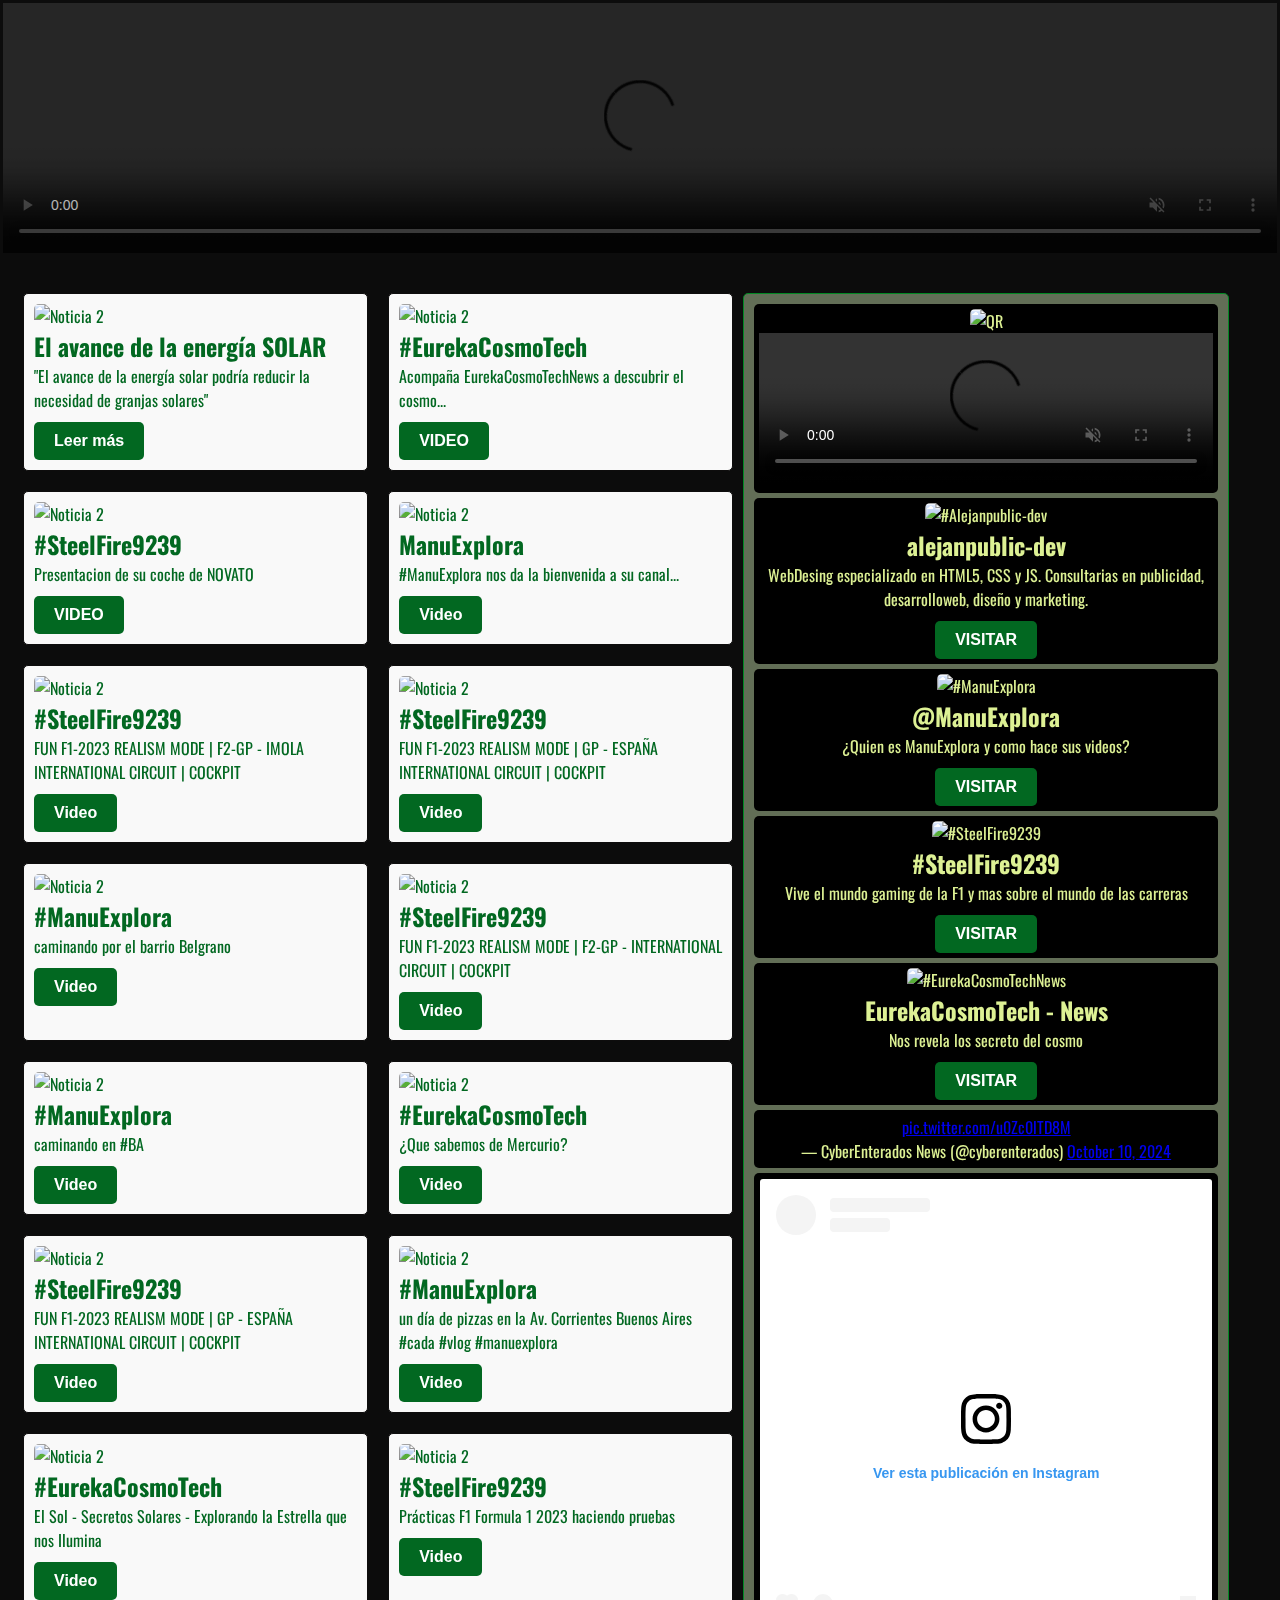
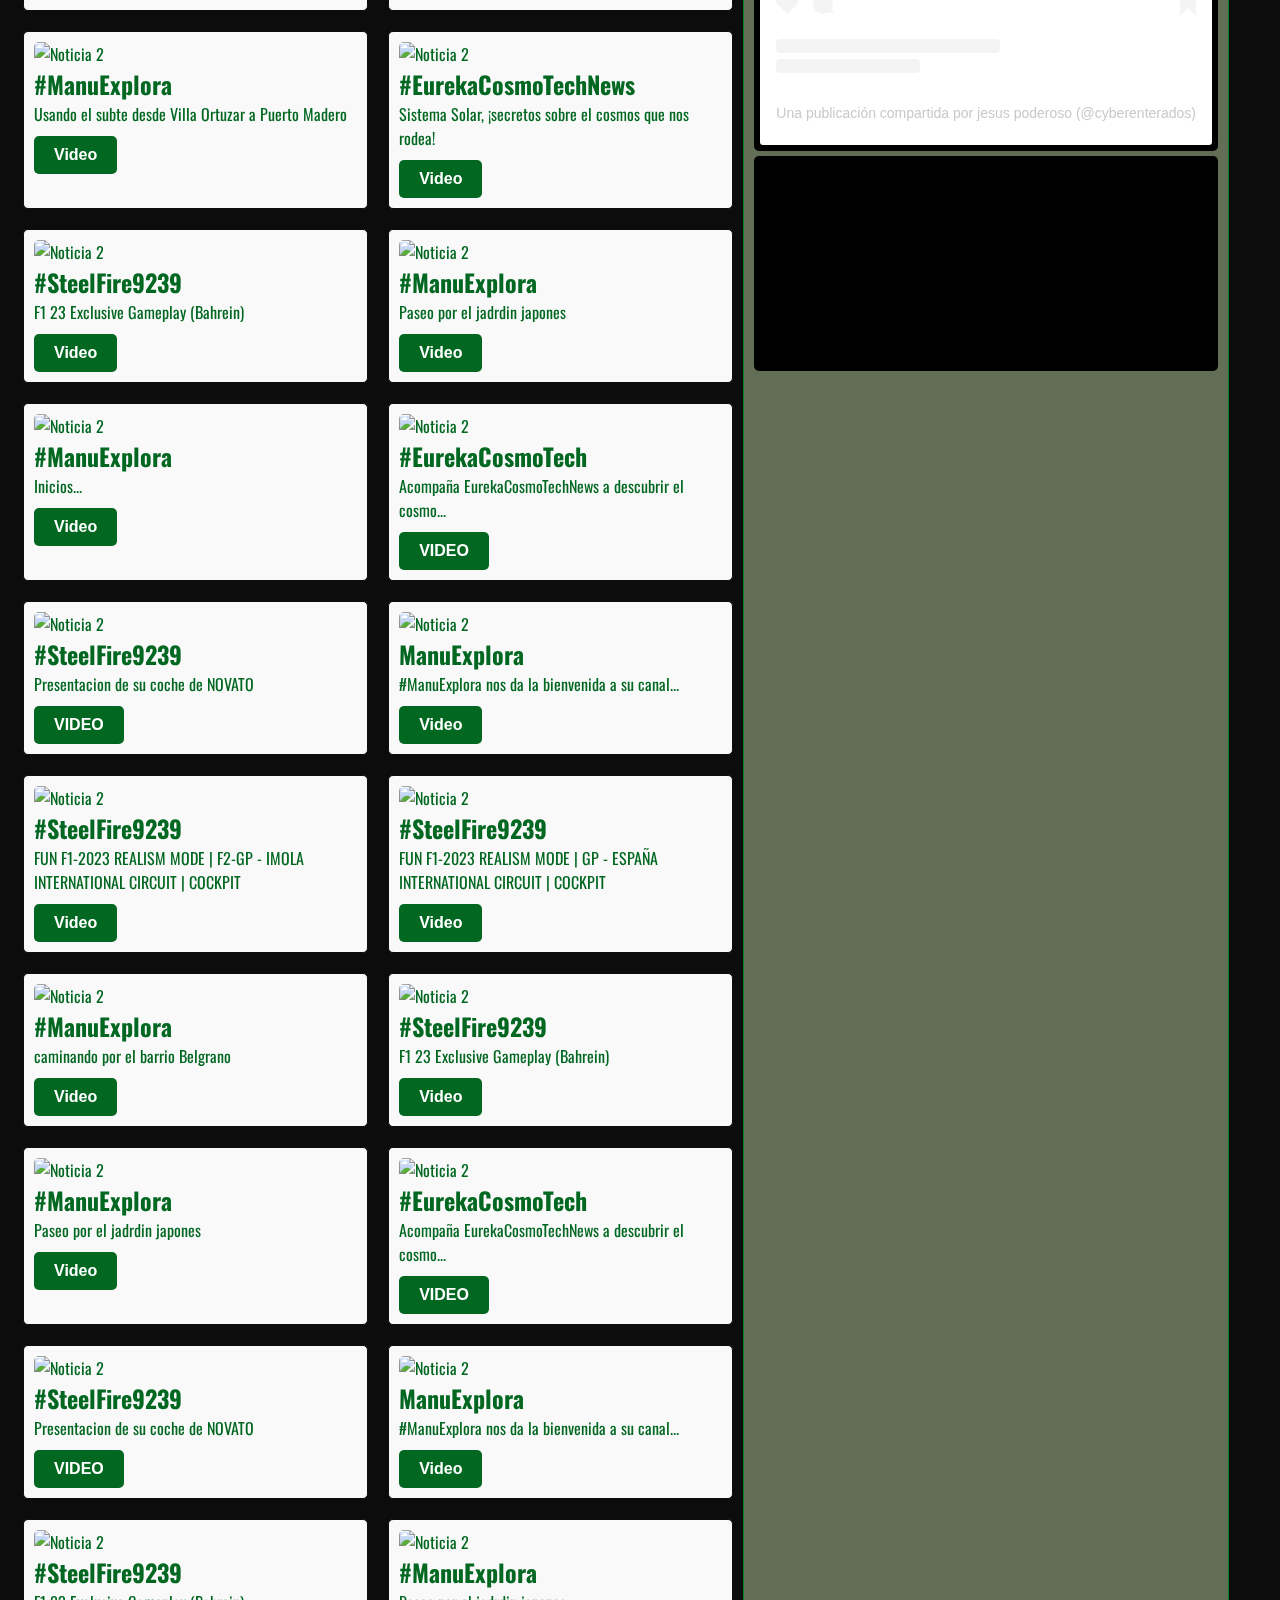
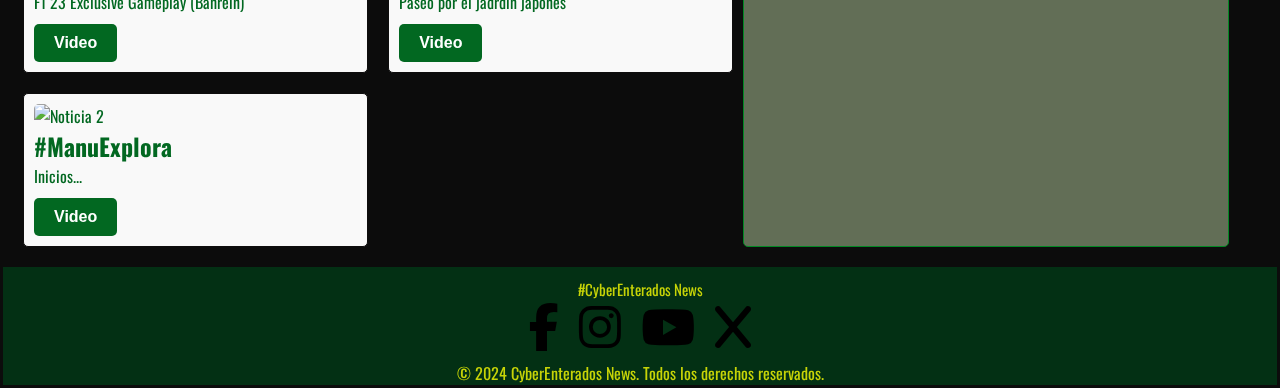
==== index.html @ bc143823 "agregando alejanpublic-dev html" ====
<!DOCTYPE html>
<html lang="es">
    <head>
        <meta charset="UTF-8">
        <meta name="cyberenterados" content="CyberEnterados News ofrece las últimas noticias y actualizaciones sobre tecnología, cultura, y más.">
        <title>CyberEnterados News</title>
        <!-- FONT AWESOME-->
        <link rel="stylesheet" href="https://cdnjs.cloudflare.com/ajax/libs/font-awesome/6.2.0/css/all.min.css">
        <!-- Style css-->
        <link rel="stylesheet" href="style.css">
        <!--ICON-->
        <link rel="icon" href="img/brand-1.ico"> 
        <!--font oswal-->
        <link rel="preconnect" href="https://fonts.googleapis.com">
        <link rel="preconnect" href="https://fonts.gstatic.com" crossorigin>
        <link href="https://fonts.googleapis.com/css2?family=Oswald:wght@200;300;400&display=swap" rel="stylesheet">
        <!-- Open Graph data -->
        <meta property="og:title" content="CyberEnterados" />
        <meta property="og:type" content="NEWS" />
        <meta property="og:url" content="https://cyberenterados.github.io/CyberEnterados-News/" />
        <meta property="og:image" content="https://pbs.twimg.com/media/GZGN-icXEAA6hdf?format=jpg&name=large" />
        <meta property="og:CyberEnterados" content="CyberEnterados-News" />
        <!--  -->        
    </head>
    <body>
        <h1></h1>
        <nav class="nav-time">
            <!--<div id="datetime" class="nav-datetime"></div>-->
        </nav>
        <header class="showcase">
            <video autoplay muted loop class="showcase-video" controls>
                <source src="https://github.com/cyberenterados/CyberEnterados-News/raw/master/vid/video-media.mp4" type="video/mp4">
                
                Your browser does not support the video tag.
            </video>
            <h1></h1>
            <nav>
                <!--container-->
                <div class="container">
                    <nav class="nav-main">
                        <!--<img src="img/proyects.png" alt="TechNews LOGO" class="nav-brand">-->
                        <ul class="nav-menu show">
                            <li>
                                <a href="#"></a>
                            </li>
                            <li>
                                <a href="#"></a>
                            </li>
                        </ul>
                    </nav>
                </div>                    
            </nav>
        </header>
        <main>            
            <section class="news">
            <!-- 
                <article>
                <img class="img-art" src="https://pbs.twimg.com/media/GUuVc0DWkAAoZJ_?format=png&name=360x360" alt="Noticia 2">
                <h2 class="art-h2">Título de la Noticia 2</h2>
                <p class="art-p">Resumen de la noticia 2...</p>
                <button class="art-btn"><a href="https://www.youtube.com">Leer más</a></button>
            </article>
            -->

            <article>
                <img class="img-art" src="https://pbs.twimg.com/media/GUzX_2SWcAAJHfw?format=png&name=360x360" alt="Noticia 2">
                <h2 class="art-h2">El avance de la energía SOLAR</h2>
                <p class="art-p">"El avance de la energía solar podría reducir la necesidad de granjas solares"</p>
                <button class="art-btn"><a href="news/oxofsol.html">Leer más</a></button>
            </article>

            <!--fila8-->
            <article>
                <img class="img-art" src="https://pbs.twimg.com/media/GZegYs4WgAAxT1I?format=jpg&name=medium" alt="Noticia 2">
                <h2 class="art-h2">#EurekaCosmoTech</h2>
                <p class="art-p">Acompaña EurekaCosmoTechNews a descubrir el cosmo...</p>
                <button class="art-btn"><a href="https://www.youtube.com/watch?v=M9PT1It2gZ0">VIDEO</a></button>
            </article>
            <article>
                <img class="img-art" src="https://pbs.twimg.com/media/GZefTNVXsAE_69_?format=jpg&name=large" alt="Noticia 2">
                <h2 class="art-h2">#SteelFire9239</h2>
                <p class="art-p">Presentacion de su coche de NOVATO</p>
                <button class="art-btn"><a href="https://www.youtube.com/watch?v=5SjWpXMij2M">VIDEO</a></button>
            </article>
            <article>
                <img class="img-art" src="https://pbs.twimg.com/media/GZedj5yXAAAovPP?format=jpg&name=large" alt="Noticia 2">
                <h2 class="art-h2">ManuExplora</h2>
                <p class="art-p">#ManuExplora nos da la bienvenida a su canal...</p>
                <button class="art-btn"><a href="https://www.youtube.com/watch?v=J1GdTmPBKu8&t=33s">Video</a></button>
            </article>

            <!--fila7-->
            <article>
                <img class="img-art" src="https://pbs.twimg.com/media/GZf1mDLXEAQeKV3?format=jpg&name=large" alt="Noticia 2">
                <h2 class="art-h2">#SteelFire9239</h2>
                <p class="art-p">FUN F1-2023 REALISM MODE | F2-GP - IMOLA INTERNATIONAL CIRCUIT | COCKPIT</p>
                <button class="art-btn"><a href="https://www.youtube.com/watch?v=MY-LOy8LOLs&t=2s">Video</a></button>
            </article>
            <article>
                <img class="img-art" src="https://pbs.twimg.com/media/GZf3I8EXAAghu7G?format=jpg&name=large" alt="Noticia 2">
                <h2 class="art-h2">#SteelFire9239</h2>
                <p class="art-p">FUN F1-2023 REALISM MODE | GP - ESPAÑA INTERNATIONAL CIRCUIT | COCKPIT</p>
                <button class="art-btn"><a href="https://www.youtube.com/watch?v=ywAO794LlZ0&t=212s">Video</a></button>
            </article>
            <article>
                <img class="img-art" src="https://pbs.twimg.com/media/GZfSwSOXYAMzyi4?format=jpg&name=4096x4096" alt="Noticia 2">
                <h2 class="art-h2">#ManuExplora</h2>
                <p class="art-p">caminando por el barrio Belgrano</p>
                <button class="art-btn"><a href="https://www.youtube.com/shorts/IgggShwkf-c">Video</a></button>
            </article>

            <!--fila6-->
            <article>
                <img class="img-art" src="https://pbs.twimg.com/media/GZf1mDLXEAQeKV3?format=jpg&name=large" alt="Noticia 2">
                <h2 class="art-h2">#SteelFire9239</h2>
                <p class="art-p">FUN F1-2023 REALISM MODE | F2-GP - INTERNATIONAL CIRCUIT | COCKPIT</p>
                <button class="art-btn"><a href="https://www.youtube.com/watch?v=Sd10KRdxz2w&t=2s">Video</a></button>
            </article>
            <article>
                <img class="img-art" src="https://pbs.twimg.com/media/GZfhXGJWEBAtH6S?format=png&name=360x360" alt="Noticia 2">
                <h2 class="art-h2">#ManuExplora</h2>
                <p class="art-p">caminando en #BA</p>
                <button class="art-btn"><a href="https://www.youtube.com/shorts/9_oXAVN0PEs">Video</a></button>
            </article>
            <article>
                <img class="img-art" src="https://pbs.twimg.com/media/GZfgY7zW4Bkysw0?format=jpg&name=large" alt="Noticia 2">
                <h2 class="art-h2">#EurekaCosmoTech</h2>
                <p class="art-p">¿Que sabemos de Mercurio?</p>
                <button class="art-btn"><a href="https://www.youtube.com/watch?v=W7pXKaikuHM">Video</a></button>
            </article>

            <!--fila5-->
            <article>
                <img class="img-art" src="https://pbs.twimg.com/media/GZfdrifW4AYQNCz?format=jpg&name=large" alt="Noticia 2">
                <h2 class="art-h2">#SteelFire9239</h2>
                <p class="art-p">FUN F1-2023 REALISM MODE | GP - ESPAÑA INTERNATIONAL CIRCUIT | COCKPIT</p>
                <button class="art-btn"><a href="https://www.youtube.com/watch?v=ywAO794LlZ0&t=212s">Video</a></button>
            </article>
            <article>
                <img class="img-art" src="https://pbs.twimg.com/media/GZfclLtXsAYs8ZU?format=jpg&name=large" alt="Noticia 2">
                <h2 class="art-h2">#ManuExplora</h2>
                <p class="art-p">un día de pizzas en la Av. Corrientes Buenos Aires #cada #vlog #manuexplora</p>
                <button class="art-btn"><a href="https://www.youtube.com/watch?v=hGspOezar9I">Video</a></button>
            </article>            
            <article>
                <img class="img-art" src="https://pbs.twimg.com/media/GZfXN9rXsAkfM_k?format=jpg&name=large" alt="Noticia 2">
                <h2 class="art-h2">#EurekaCosmoTech</h2>
                <p class="art-p">El Sol - Secretos Solares - Explorando la Estrella que nos Ilumina</p>
                <button class="art-btn"><a href="https://www.youtube.com/watch?v=yvZanxnkY50" target="_blank">Video</a></button>
            </article>

            <!--fila4-->
            <article>
                <img class="img-art" src="https://pbs.twimg.com/media/GZfVIQLX0AQjF_Q?format=jpg&name=large" alt="Noticia 2">
                <h2 class="art-h2">#SteelFire9239</h2>
                <p class="art-p">Prácticas F1 Formula 1 2023 haciendo pruebas</p>
                <button class="art-btn"><a href="https://www.youtube.com/watch?v=2V3LbcCgoE8&t=2s">Video</a></button>
            </article>
            <article>
                <img class="img-art" src="https://pbs.twimg.com/media/GZfSwSOXYAMzyi4?format=jpg&name=4096x4096" alt="Noticia 2">
                <h2 class="art-h2">#ManuExplora</h2>
                <p class="art-p">Usando el subte desde Villa Ortuzar a Puerto Madero</p>
                <button class="art-btn"><a href="https://www.youtube.com/watch?v=h9es456JwVQ">Video</a></button>
            </article>
            <article>
                <img class="img-art" src="https://pbs.twimg.com/media/GZeoTzCXIAAkL4R?format=jpg&name=large" alt="Noticia 2">
                <h2 class="art-h2">#EurekaCosmoTechNews</h2>
                <p class="art-p">Sistema Solar, ¡secretos sobre el cosmos que nos rodea!</p>
                <button class="art-btn"><a href="https://www.youtube.com/watch?v=RUdW7IjUik4">Video</a></button>
            </article>

            <!--fila3-->
            <article>
                <img class="img-art" src="https://pbs.twimg.com/media/GZenekTXgAAP1ZU?format=jpg&name=large" alt="Noticia 2">
                <h2 class="art-h2">#SteelFire9239</h2>
                <p class="art-p">F1 23 Exclusive Gameplay (Bahrein)</p>
                <button class="art-btn"><a href="https://www.youtube.com/watch?v=EMb_68QVpIQ&t=2s">Video</a></button>
            </article>
            <article>
                <img class="img-art" src="https://pbs.twimg.com/media/GZejDeFWgAA2iUH?format=jpg&name=large" alt="Noticia 2">
                <h2 class="art-h2">#ManuExplora</h2>
                <p class="art-p">Paseo por el jadrdin japones</p>
                <button class="art-btn"><a href="https://www.youtube.com/watch?v=3BR40-uzlSY">Video</a></button>
            </article>
            <article>
                <img class="img-art" src="https://pbs.twimg.com/media/GZejY8fXEAAiAnQ?format=jpg&name=4096x4096" alt="Noticia 2">
                <h2 class="art-h2">#ManuExplora</h2>
                <p class="art-p">Inicios...</p>
                <button class="art-btn"><a href="https://www.youtube.com/watch?v=yAX94TXjLV8&t=6s">Video</a></button>
            </article>

            <!--fila1-->
            <article>
                <img class="img-art" src="https://pbs.twimg.com/media/GZegYs4WgAAxT1I?format=jpg&name=medium" alt="Noticia 2">
                <h2 class="art-h2">#EurekaCosmoTech</h2>
                <p class="art-p">Acompaña EurekaCosmoTechNews a descubrir el cosmo...</p>
                <button class="art-btn"><a href="https://www.youtube.com/watch?v=M9PT1It2gZ0">VIDEO</a></button>
            </article>
            <article>
                <img class="img-art" src="https://pbs.twimg.com/media/GZefTNVXsAE_69_?format=jpg&name=large" alt="Noticia 2">
                <h2 class="art-h2">#SteelFire9239</h2>
                <p class="art-p">Presentacion de su coche de NOVATO</p>
                <button class="art-btn"><a href="https://www.youtube.com/watch?v=5SjWpXMij2M">VIDEO</a></button>
            </article>
            <article>
                <img class="img-art" src="https://pbs.twimg.com/media/GZedj5yXAAAovPP?format=jpg&name=large" alt="Noticia 2">
                <h2 class="art-h2">ManuExplora</h2>
                <p class="art-p">#ManuExplora nos da la bienvenida a su canal...</p>
                <button class="art-btn"><a href="https://www.youtube.com/watch?v=J1GdTmPBKu8&t=33s">Video</a></button>
            </article>
            
            <!--fila0-->
            <article>
                <img class="img-art" src="https://pbs.twimg.com/media/GZf1mDLXEAQeKV3?format=jpg&name=large" alt="Noticia 2">
                <h2 class="art-h2">#SteelFire9239</h2>
                <p class="art-p">FUN F1-2023 REALISM MODE | F2-GP - IMOLA INTERNATIONAL CIRCUIT | COCKPIT</p>
                <button class="art-btn"><a href="https://www.youtube.com/watch?v=MY-LOy8LOLs&t=2s">Video</a></button>
            </article>
            <article>
                <img class="img-art" src="https://pbs.twimg.com/media/GZf3I8EXAAghu7G?format=jpg&name=large" alt="Noticia 2">
                <h2 class="art-h2">#SteelFire9239</h2>
                <p class="art-p">FUN F1-2023 REALISM MODE | GP - ESPAÑA INTERNATIONAL CIRCUIT | COCKPIT</p>
                <button class="art-btn"><a href="https://www.youtube.com/watch?v=ywAO794LlZ0&t=212s">Video</a></button>
            </article>
            <article>
                <img class="img-art" src="https://pbs.twimg.com/media/GZfSwSOXYAMzyi4?format=jpg&name=4096x4096" alt="Noticia 2">
                <h2 class="art-h2">#ManuExplora</h2>
                <p class="art-p">caminando por el barrio Belgrano</p>
                <button class="art-btn"><a href="https://www.youtube.com/shorts/IgggShwkf-c">Video</a></button>
            </article>
            <article>
                <img class="img-art" src="https://pbs.twimg.com/media/GZenekTXgAAP1ZU?format=jpg&name=large" alt="Noticia 2">
                <h2 class="art-h2">#SteelFire9239</h2>
                <p class="art-p">F1 23 Exclusive Gameplay (Bahrein)</p>
                <button class="art-btn"><a href="https://www.youtube.com/watch?v=EMb_68QVpIQ&t=2s">Video</a></button>
            </article>
            <article>
                <img class="img-art" src="https://pbs.twimg.com/media/GZejDeFWgAA2iUH?format=jpg&name=large" alt="Noticia 2">
                <h2 class="art-h2">#ManuExplora</h2>
                <p class="art-p">Paseo por el jadrdin japones</p>
                <button class="art-btn"><a href="https://www.youtube.com/watch?v=3BR40-uzlSY">Video</a></button>
            </article>

            <!--fila -1-->
            <article>
                <img class="img-art" src="https://pbs.twimg.com/media/GZegYs4WgAAxT1I?format=jpg&name=medium" alt="Noticia 2">
                <h2 class="art-h2">#EurekaCosmoTech</h2>
                <p class="art-p">Acompaña EurekaCosmoTechNews a descubrir el cosmo...</p>
                <button class="art-btn"><a href="https://www.youtube.com/watch?v=M9PT1It2gZ0">VIDEO</a></button>
            </article>
            <article>
                <img class="img-art" src="https://pbs.twimg.com/media/GZefTNVXsAE_69_?format=jpg&name=large" alt="Noticia 2">
                <h2 class="art-h2">#SteelFire9239</h2>
                <p class="art-p">Presentacion de su coche de NOVATO</p>
                <button class="art-btn"><a href="https://www.youtube.com/watch?v=5SjWpXMij2M">VIDEO</a></button>
            </article>
            <article>
                <img class="img-art" src="https://pbs.twimg.com/media/GZedj5yXAAAovPP?format=jpg&name=large" alt="Noticia 2">
                <h2 class="art-h2">ManuExplora</h2>
                <p class="art-p">#ManuExplora nos da la bienvenida a su canal...</p>
                <button class="art-btn"><a href="https://www.youtube.com/watch?v=J1GdTmPBKu8&t=33s">Video</a></button>
            </article>

            <!--fila -2-->
            <article>
                <img class="img-art" src="https://pbs.twimg.com/media/GZenekTXgAAP1ZU?format=jpg&name=large" alt="Noticia 2">
                <h2 class="art-h2">#SteelFire9239</h2>
                <p class="art-p">F1 23 Exclusive Gameplay (Bahrein)</p>
                <button class="art-btn"><a href="https://www.youtube.com/watch?v=EMb_68QVpIQ&t=2s">Video</a></button>
            </article>
            <article>
                <img class="img-art" src="https://pbs.twimg.com/media/GZejDeFWgAA2iUH?format=jpg&name=large" alt="Noticia 2">
                <h2 class="art-h2">#ManuExplora</h2>
                <p class="art-p">Paseo por el jadrdin japones</p>
                <button class="art-btn"><a href="https://www.youtube.com/watch?v=3BR40-uzlSY">Video</a></button>
            </article>
            <article>
                <img class="img-art" src="https://pbs.twimg.com/media/GZejY8fXEAAiAnQ?format=jpg&name=4096x4096" alt="Noticia 2">
                <h2 class="art-h2">#ManuExplora</h2>
                <p class="art-p">Inicios...</p>
                <button class="art-btn"><a href="https://www.youtube.com/watch?v=yAX94TXjLV8&t=6s">Video</a></button>
            </article>
            
            <!-- Más artículos aquí -->
            </section>    
            <aside  class="art-aside">
                <h1 class="aside-h1"></h1> 
                <p></p> 
                <!--txt-->
                <article class="art">
                    <img class="art-img" src="https://pbs.twimg.com/media/GZgEToCWkAYdjBp?format=jpg&name=medium" alt="QR">
                    <video autoplay muted loop class="art-video" controls>
                        <source src="https://github.com/cyberenterados/CyberEnterados-News/raw/master/vid/video-media.mp4" type="video/mp4">
                            Your browser does not support the video tag.
                    </video>
                </article>
                <article class="art">
                    <img class="art-img" src="https://pbs.twimg.com/media/Ga0ivpUboAEjJTn?format=jpg&name=4096x4096" alt="#Alejanpublic-dev">
                    <h2>alejanpublic-dev</h2>
                    <p>WebDesing especializado en HTML5, CSS y JS. Consultarias en publicidad, desarrolloweb, diseño y marketing.</p>
                    <button><a href="https://cyberenterados.github.io/portafolio-alejanpublic-dev/" target="_blank">VISITAR</a></button>
                </article>
                <article class="art">
                    <img class="art-img" src="https://pbs.twimg.com/media/GZoIcojWUAU83r8?format=jpg&name=medium" alt="#ManuExplora">
                    <h2>@ManuExplora</h2>
                    <p>¿Quien es ManuExplora y como hace sus videos?</p>
                    <button><a href="https://cyberenterados.github.io/ManuExplora/" target="_blank">VISITAR</a></button>
                </article>
                <article class="art">
                    <img class="art-img" src="https://pbs.twimg.com/media/GZA9hnGWIAAM6mL?format=jpg&name=medium" alt="#SteelFire9239">
                    <h2>#SteelFire9239</h2>
                    <p>Vive el mundo gaming de la F1 y mas sobre el mundo de las carreras</p>
                    <button><a href="https://cyberenterados.github.io/SteelFire9239/" target="_blank">VISITAR</a></button>
                </article>
                <article class="art">
                    <img class="art-img" src="https://pbs.twimg.com/media/GZonroUX0B88p6f?format=jpg&name=4096x4096" alt="#EurekaCosmoTechNews">
                    <h2>EurekaCosmoTech - News</h2>
                    <p>Nos revela los secreto del cosmo</p>
                    <button><a href="https://cyberenterados.github.io/EurekaCosmoTechNews/" target="_blank">VISITAR</a></button>
                </article>
                <!--  REDES SOCIALES POST RELEVANTES ASIDE-->                         
                <article class="art">
                    <blockquote class="twitter-tweet"><p lang="zxx" dir="ltr"><a href="https://t.co/u0Zc0lTD8M">pic.twitter.com/u0Zc0lTD8M</a></p>&mdash; CyberEnterados News (@cyberenterados) <a href="https://twitter.com/cyberenterados/status/1844229001616949312?ref_src=twsrc%5Etfw">October 10, 2024</a></blockquote> <script async src="https://platform.twitter.com/widgets.js" charset="utf-8"></script>
                </article>

                <article class="art">
                    <blockquote class="instagram-media" data-instgrm-captioned data-instgrm-permalink="https://www.instagram.com/reel/C-n1WJ-pzXm/?utm_source=ig_embed&amp;utm_campaign=loading" data-instgrm-version="14" style=" background:#FFF; border:0; border-radius:3px; box-shadow:0 0 1px 0 rgba(0,0,0,0.5),0 1px 10px 0 rgba(0,0,0,0.15); margin: 1px; max-width:540px; min-width:326px; padding:0; width:99.375%; width:-webkit-calc(100% - 2px); width:calc(100% - 2px);"><div style="padding:16px;"> <a href="https://www.instagram.com/reel/C-n1WJ-pzXm/?utm_source=ig_embed&amp;utm_campaign=loading" style=" background:#FFFFFF; line-height:0; padding:0 0; text-align:center; text-decoration:none; width:100%;" target="_blank"> <div style=" display: flex; flex-direction: row; align-items: center;"> <div style="background-color: #F4F4F4; border-radius: 50%; flex-grow: 0; height: 40px; margin-right: 14px; width: 40px;"></div> <div style="display: flex; flex-direction: column; flex-grow: 1; justify-content: center;"> <div style=" background-color: #F4F4F4; border-radius: 4px; flex-grow: 0; height: 14px; margin-bottom: 6px; width: 100px;"></div> <div style=" background-color: #F4F4F4; border-radius: 4px; flex-grow: 0; height: 14px; width: 60px;"></div></div></div><div style="padding: 19% 0;"></div> <div style="display:block; height:50px; margin:0 auto 12px; width:50px;"><svg width="50px" height="50px" viewBox="0 0 60 60" version="1.1" xmlns="https://www.w3.org/2000/svg" xmlns:xlink="https://www.w3.org/1999/xlink"><g stroke="none" stroke-width="1" fill="none" fill-rule="evenodd"><g transform="translate(-511.000000, -20.000000)" fill="#000000"><g><path d="M556.869,30.41 C554.814,30.41 553.148,32.076 553.148,34.131 C553.148,36.186 554.814,37.852 556.869,37.852 C558.924,37.852 560.59,36.186 560.59,34.131 C560.59,32.076 558.924,30.41 556.869,30.41 M541,60.657 C535.114,60.657 530.342,55.887 530.342,50 C530.342,44.114 535.114,39.342 541,39.342 C546.887,39.342 551.658,44.114 551.658,50 C551.658,55.887 546.887,60.657 541,60.657 M541,33.886 C532.1,33.886 524.886,41.1 524.886,50 C524.886,58.899 532.1,66.113 541,66.113 C549.9,66.113 557.115,58.899 557.115,50 C557.115,41.1 549.9,33.886 541,33.886 M565.378,62.101 C565.244,65.022 564.756,66.606 564.346,67.663 C563.803,69.06 563.154,70.057 562.106,71.106 C561.058,72.155 560.06,72.803 558.662,73.347 C557.607,73.757 556.021,74.244 553.102,74.378 C549.944,74.521 548.997,74.552 541,74.552 C533.003,74.552 532.056,74.521 528.898,74.378 C525.979,74.244 524.393,73.757 523.338,73.347 C521.94,72.803 520.942,72.155 519.894,71.106 C518.846,70.057 518.197,69.06 517.654,67.663 C517.244,66.606 516.755,65.022 516.623,62.101 C516.479,58.943 516.448,57.996 516.448,50 C516.448,42.003 516.479,41.056 516.623,37.899 C516.755,34.978 517.244,33.391 517.654,32.338 C518.197,30.938 518.846,29.942 519.894,28.894 C520.942,27.846 521.94,27.196 523.338,26.654 C524.393,26.244 525.979,25.756 528.898,25.623 C532.057,25.479 533.004,25.448 541,25.448 C548.997,25.448 549.943,25.479 553.102,25.623 C556.021,25.756 557.607,26.244 558.662,26.654 C560.06,27.196 561.058,27.846 562.106,28.894 C563.154,29.942 563.803,30.938 564.346,32.338 C564.756,33.391 565.244,34.978 565.378,37.899 C565.522,41.056 565.552,42.003 565.552,50 C565.552,57.996 565.522,58.943 565.378,62.101 M570.82,37.631 C570.674,34.438 570.167,32.258 569.425,30.349 C568.659,28.377 567.633,26.702 565.965,25.035 C564.297,23.368 562.623,22.342 560.652,21.575 C558.743,20.834 556.562,20.326 553.369,20.18 C550.169,20.033 549.148,20 541,20 C532.853,20 531.831,20.033 528.631,20.18 C525.438,20.326 523.257,20.834 521.349,21.575 C519.376,22.342 517.703,23.368 516.035,25.035 C514.368,26.702 513.342,28.377 512.574,30.349 C511.834,32.258 511.326,34.438 511.181,37.631 C511.035,40.831 511,41.851 511,50 C511,58.147 511.035,59.17 511.181,62.369 C511.326,65.562 511.834,67.743 512.574,69.651 C513.342,71.625 514.368,73.296 516.035,74.965 C517.703,76.634 519.376,77.658 521.349,78.425 C523.257,79.167 525.438,79.673 528.631,79.82 C531.831,79.965 532.853,80.001 541,80.001 C549.148,80.001 550.169,79.965 553.369,79.82 C556.562,79.673 558.743,79.167 560.652,78.425 C562.623,77.658 564.297,76.634 565.965,74.965 C567.633,73.296 568.659,71.625 569.425,69.651 C570.167,67.743 570.674,65.562 570.82,62.369 C570.966,59.17 571,58.147 571,50 C571,41.851 570.966,40.831 570.82,37.631"></path></g></g></g></svg></div><div style="padding-top: 8px;"> <div style=" color:#3897f0; font-family:Arial,sans-serif; font-size:14px; font-style:normal; font-weight:550; line-height:18px;">Ver esta publicación en Instagram</div></div><div style="padding: 12.5% 0;"></div> <div style="display: flex; flex-direction: row; margin-bottom: 14px; align-items: center;"><div> <div style="background-color: #F4F4F4; border-radius: 50%; height: 12.5px; width: 12.5px; transform: translateX(0px) translateY(7px);"></div> <div style="background-color: #F4F4F4; height: 12.5px; transform: rotate(-45deg) translateX(3px) translateY(1px); width: 12.5px; flex-grow: 0; margin-right: 14px; margin-left: 2px;"></div> <div style="background-color: #F4F4F4; border-radius: 50%; height: 12.5px; width: 12.5px; transform: translateX(9px) translateY(-18px);"></div></div><div style="margin-left: 8px;"> <div style=" background-color: #F4F4F4; border-radius: 50%; flex-grow: 0; height: 20px; width: 20px;"></div> <div style=" width: 0; height: 0; border-top: 2px solid transparent; border-left: 6px solid #f4f4f4; border-bottom: 2px solid transparent; transform: translateX(16px) translateY(-4px) rotate(30deg)"></div></div><div style="margin-left: auto;"> <div style=" width: 0px; border-top: 8px solid #F4F4F4; border-right: 8px solid transparent; transform: translateY(16px);"></div> <div style=" background-color: #F4F4F4; flex-grow: 0; height: 12px; width: 16px; transform: translateY(-4px);"></div> <div style=" width: 0; height: 0; border-top: 8px solid #F4F4F4; border-left: 8px solid transparent; transform: translateY(-4px) translateX(8px);"></div></div></div> <div style="display: flex; flex-direction: column; flex-grow: 1; justify-content: center; margin-bottom: 24px;"> <div style=" background-color: #F4F4F4; border-radius: 4px; flex-grow: 0; height: 14px; margin-bottom: 6px; width: 224px;"></div> <div style=" background-color: #F4F4F4; border-radius: 4px; flex-grow: 0; height: 14px; width: 144px;"></div></div></a><p style=" color:#c9c8cd; font-family:Arial,sans-serif; font-size:14px; line-height:17px; margin-bottom:0; margin-top:8px; overflow:hidden; padding:8px 0 7px; text-align:center; text-overflow:ellipsis; white-space:nowrap;"><a href="https://www.instagram.com/reel/C-n1WJ-pzXm/?utm_source=ig_embed&amp;utm_campaign=loading" style=" color:#c9c8cd; font-family:Arial,sans-serif; font-size:14px; font-style:normal; font-weight:normal; line-height:17px; text-decoration:none;" target="_blank">Una publicación compartida por jesus poderoso (@cyberenterados)</a></p></div></blockquote>
                        <script async src="//www.instagram.com/embed.js"></script>
                </article>

                <article class="art">
                    <iframe width="250" height="200" src="https://www.youtube.com/embed/4tv7DI_RlN4?si=DQ4qxj8TpxqX_INX" title="YouTube video player" frameborder="0" allow="accelerometer; autoplay; clipboard-write; encrypted-media; gyroscope; picture-in-picture; web-share" referrerpolicy="strict-origin-when-cross-origin" allowfullscreen></iframe>
                </article>

                <!--
                <article class="art">
                    <iframe src="https://www.facebook.com/plugins/post.php?href=https%3A%2F%2Fwww.facebook.com%2Fcyberenterados%2Fposts%2Fpfbid02Lhn6h6rEQNCYejxDzwLt3ZxNCncVZFQ5uVaX55NXrVfLhZQJcvNykoU5xX7qgBGPl&show_text=true&width=500" width="500" height="729" style="border:none;overflow:hidden" scrolling="no" frameborder="0" allowfullscreen="true" allow="autoplay; clipboard-write; encrypted-media; picture-in-picture; web-share"></iframe>
                </article>

                <article class="art">
                    <blockquote class="twitter-tweet" data-media-max-width="560"><p lang="zxx" dir="ltr"><a href="https://t.co/u0Zc0lTD8M">pic.twitter.com/u0Zc0lTD8M</a></p>&mdash; CyberEnterados News (@cyberenterados) <a href="https://twitter.com/cyberenterados/status/1844229001616949312?ref_src=twsrc%5Etfw">October 10, 2024</a></blockquote> <script async src="https://platform.twitter.com/widgets.js" charset="utf-8"></script>                
                </article>

                <video class="art-video" controls>
                        <source src="https://x.com/cyberenterados/status/1844229001616949312" type="video/mp4">
                        Tu navegador no soporta la etiqueta de video.
                    </video>

                <div class="links">
                    <a href="https://www.facebook.com/cyberenterados?locale=es_LA" target="_blank">
                        <i class="fab fa-facebook-f"></i>
                    </a>
                    <a href="https://www.instagram.com/cyberenterados/" target="_blank">
                        <i class="fa-brands fa-instagram"></i>
                    </a>
                    <a href="https://www.youtube.com/@cyberenterados" target="_blank">
                        <i class="fa-brands fa-youtube"></i>
                    </a>
                    <a href="https://x.com/cyberenterados" target="_blank">
                        <i class="fa-brands fa-x"></i>
                    </a>                
                </div> 
            -->              
            </aside>
        </main>
    <footer>     
        <!-- social -->
        <div class="social">
            <p>#CyberEnterados News</p>
            <div class="links">
                <a href="https://www.facebook.com/cyberenterados?locale=es_LA" target="_blank">
                    <i class="fab fa-facebook-f"></i>
                </a>
                <a href="https://www.instagram.com/cyberenterados/" target="_blank">
                    <i class="fa-brands fa-instagram"></i>
                </a>
                <a href="https://www.youtube.com/@cyberenterados" target="_blank">
                    <i class="fa-brands fa-youtube"></i>
                </a>
                <a href="https://x.com/cyberenterados" target="_blank">
                    <i class="fa-brands fa-x"></i>
                </a>                
            </div>
        </div>             
    <!-- footer-->
            <p>&copy; 2024 CyberEnterados News. Todos los derechos reservados.</p>
    </footer>
        <script src="script.js"></script>
        <script src="https://unpkg.com/scrollreveal"></script>
    </body>
    </html>
---- style.css ----
* {
    box-sizing: border-box;
    margin: 0;
    padding: 0;

}

body {
    margin: 3px;    
    background: #000;
    color: hsl(123, 96%, 21%);
    background-color: #0c0c0c;
    font-size: 16px;
    font-family: 'Oswald', sans-serif;
}

body h1{
    text-align: center;
    color: #026821;
}

.nav-banner-princ{
    text-decoration-color: #024a16;
    color: #024a16;
}

header {
    background: #333;
    color: hsl(135, 93%, 23%);
    padding: 10px 0;
}

header h1 {
    margin: 0;
    text-align: center;
}

.nav-datetime {
    font-size: 18px;
    color: rgb(219, 255, 12);
    text-align: center;
    padding: 10px;
}

nav ul {
    list-style: none;
    padding: 0;
    display: flex;
    justify-content: center;
}

nav ul li {
    margin: 0 10px;
}

nav ul li a {
    color: #c2ec06;
    text-decoration: none;
}

main {
    padding: 20px;
    display: flex;
    flex-wrap: wrap;
    justify-content: space-between;
}

.news {
    color: #026821;
    flex: 2;
    display: grid;
    grid-template-columns: repeat(auto-fit, minmax(300px, 1fr));
    gap: 20px;
}

article {
    border: 1px solid #0e0d0d;
    padding: 10px;
    border-radius: 5px;
    background: #f9f9f9;
    
    
}

.art-h2{
    justify-content: center;
}

.art-p{
    justify-content: center;
}

.art-btn{
    justify-content: center; 
}

.img-art{
    justify-content: center;
}

article img {
    width: 300px;
    height: 150px;
    border-radius: 5px;
    justify-content: center;
}

aside {
    flex: 1;
    background: #626e56;
    padding: 5px;
    margin-left: 10px;
    margin-right: 28px;    
    border-radius: 5px;
    border: 1px solid #028823;
    text-align: center;
    color: #c4eb3a;    
}

.aside-h1{
    color: #c4eb3a;
}


.art {
    width: 500;
    height: auoto;
    text-align: center;
    color: #ddf194;
    margin: 5px;
    padding: 5px;
    border: #026821;
    background-color: #000;
}

.art-img{
    width: 300px;
    height: 350px;
}



.art-video {
    width: 100%;
    height: auto;
}




.random-news {
    flex-basis: 100%;
    margin-top: 20px;
}

#noticia-aleatoria {
    margin-top: 10px;
    padding: 10px;
    border: 1px solid #ddd;
    background: #f9f9f9;
    border-radius: 5px;
}

/**------------------------------------------------------------------*/

/* navegacion*/

.nav-main{
    font-size: 17px;
    display: flex;
    justify-content: space-between;
    align-items: center;
    height: 60px;
    padding: 20px 0;

}

.nav-brand{
    width: 50px;

}

/*Navegacion Izquierda*/
.nav-main ul {
    display: flex;

}

.nav-main ul li {
    padding: 10px;
}

.nav-main ul li a{
    padding: 2px;
}

.nav-main ul li a:hover {
    border-bottom: 2px solid #fff;
}

.nav-main ul.nav-menu{
    flex: 1;
    margin-left: 20px;
}

.menu-btn{
    position: absolute;
    cursor: pointer;
    top: 15px;
    right: 30px;
    z-index: 2;
    display: none;
}



/*showcase*/



.showcase {
    width: 100%;
    background: red;
    height: 250px;
    background: url(img/showcasevideo.mp4) no-repeat center center/cover;
    padding: 50px;
    margin-bottom: 20px;
    display: flex;
    flex-direction: column;
    align-items: center;
    justify-content: flex-end;
}

/*NUEVO SHOW CASE*/

.showcase {
    position: relative;
    width: 100%;
    height: 250px;
    padding: 50px;
    margin-bottom: 20px;
    display: flex;
    flex-direction: column;
    align-items: center;
    justify-content: flex-end;
    overflow: hidden;
}

.showcase-video {
    position: absolute;
    top: 0;
    left: 0;
    width: 100%;
    height: 100%;
    object-fit: cover;
    z-index: -1;
    opacity: 0.7; /* Para darle un efecto translúcido */
}

.showcase h1 {
    color: white;
    z-index: 1;
}


/* social */

.social {
    margin: 10px;
    
}

.social p {
    text-align: center;
    font-size: 15px;
    margin-bottom: 3px;
}

.links {
    display: flex;
    align-items: center;
    justify-content: center;
}

.links a{
    margin: 0 10px;
}

.links a i {
    font-size: 3rem;
    color: #000;
}

/* footer links*/

footer {
    background: #033014;
    color: #c7d407;
    text-align: center;
    padding: 0.5px;    
    width: 100%;
    height: auto;
    bottom: 0;
}

/**/

.footer-links {
    background: #2f3640;
    color: #026821;
    font-size: 12px;
    padding: 35px 0;

}

.footer-container{
    display: grid;
    grid-template-columns: repeat(4, 1fr);
    gap: 10px;
    align-items: flex-start;
    justify-content: center;
}


/* footer */


@media (max-width:800px) {

    .showcase {
        height: 200px;
        padding: 40px;
    }
    
    
    .footer-links .footer-container {
        grid-template-columns: repeat(2, 1fr);
    }

    .aside {
        display: none; /* Ocultar el aside en pantallas más pequeñas */
      }


}

@media (max-width:500px) {

    .showcase {
        height: 150px;
        padding: 30px;
    }

    
    .footer-links .footer-container {
        grid-template-columns: 1fr;
    }

    .aside {
        display: none; /* Ocultar el aside en pantallas más pequeñas */
      }
}
    
/*AGREGANDO ETIQUETA Y LIKE ESTYLE EN BTN*/

/* Estilos para la sección de likes */
.like-section {
    margin-top: 10px;
    padding: 5px;
    display: flex;
    align-items: center;
    gap: 10px;
    background-color: #333;
    border-radius: 5px;
    color: #fff;
}

.like-section button {
    background: none;
    border: none;
    color: #fff;
    font-size: 1.5rem;
    cursor: pointer;
}

.like-section button:hover {
    color: #c7d407;
}

.like-section #like-count {
    font-weight: bold;
}

/*LEER MAS BUTTON*/

/* Estilo para el botón "Leer más" */
button {
    background-color: #026821;
    border: none;
    color: white;
    padding: 10px 20px;
    text-align: center;
    text-decoration: none;
    display: inline-block;
    font-size: 16px;
    margin-top: 10px;
    border-radius: 5px;
    cursor: pointer;
    transition: background-color 0.3s ease;
}

/* Cambia el color del fondo al pasar el mouse */
button:hover {
    background-color: #024a16;
}

/* Estilo para el enlace dentro del botón */
button a {
    color: white;
    text-decoration: none;
    font-weight: bold;
}

/* Cambia el color del enlace al pasar el mouse */
button a:hover {
    color: #c7d407;
}
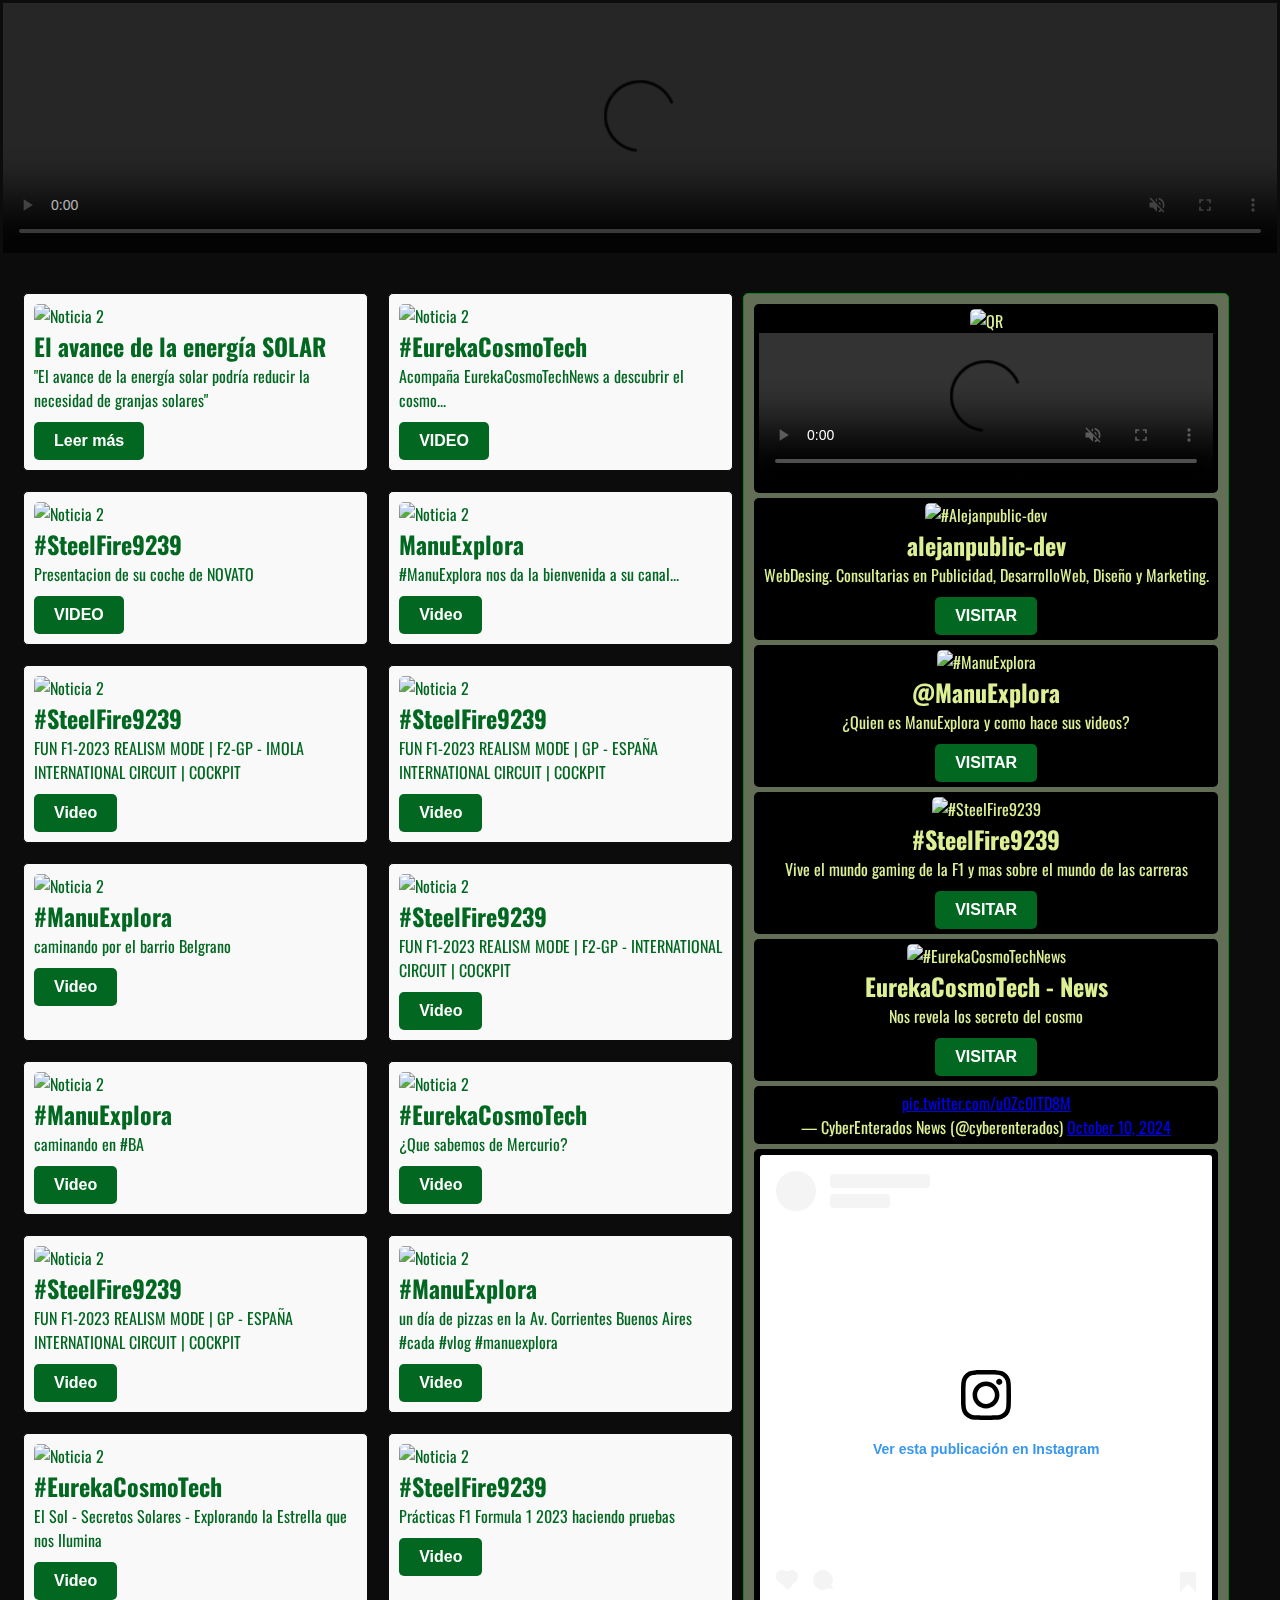
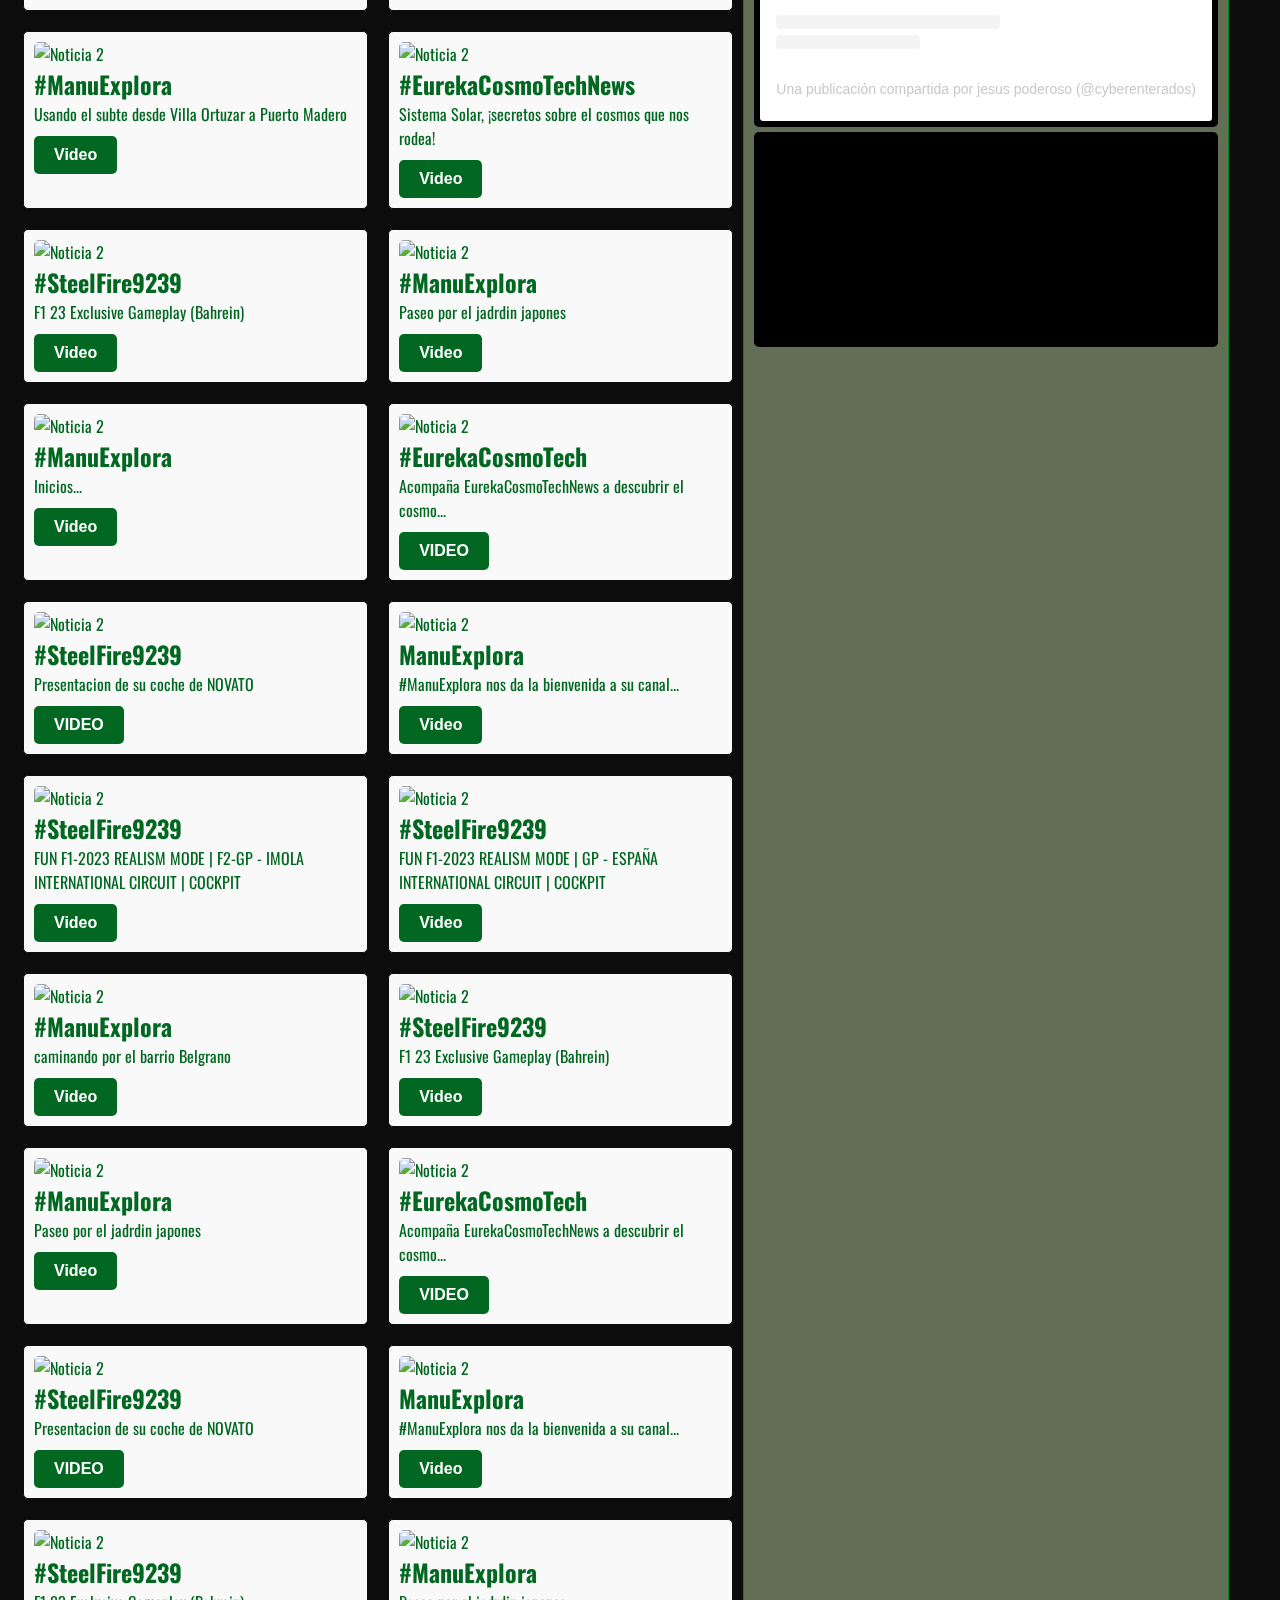
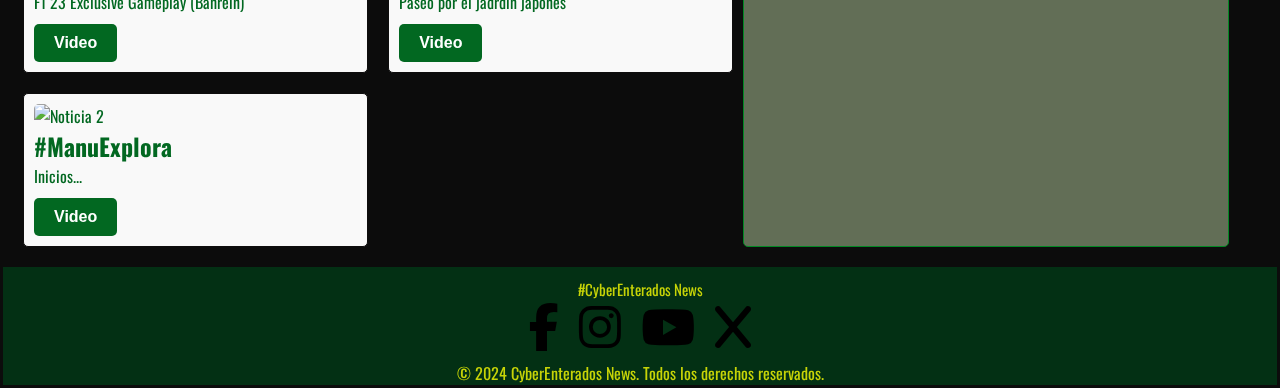
==== commit c3a370c8: "agregando alejanpublic-dev html modificando <p>" ====
--- a/index.html
+++ b/index.html
@@ -297,7 +297,7 @@
                 <article class="art">
                     <img class="art-img" src="https://pbs.twimg.com/media/Ga0ivpUboAEjJTn?format=jpg&name=4096x4096" alt="#Alejanpublic-dev">
                     <h2>alejanpublic-dev</h2>
-                    <p>WebDesing especializado en HTML5, CSS y JS. Consultarias en publicidad, desarrolloweb, diseño y marketing.</p>
+                    <p>WebDesing. Consultarias en Publicidad, DesarrolloWeb, Diseño y Marketing.</p>
                     <button><a href="https://cyberenterados.github.io/portafolio-alejanpublic-dev/" target="_blank">VISITAR</a></button>
                 </article>
                 <article class="art">
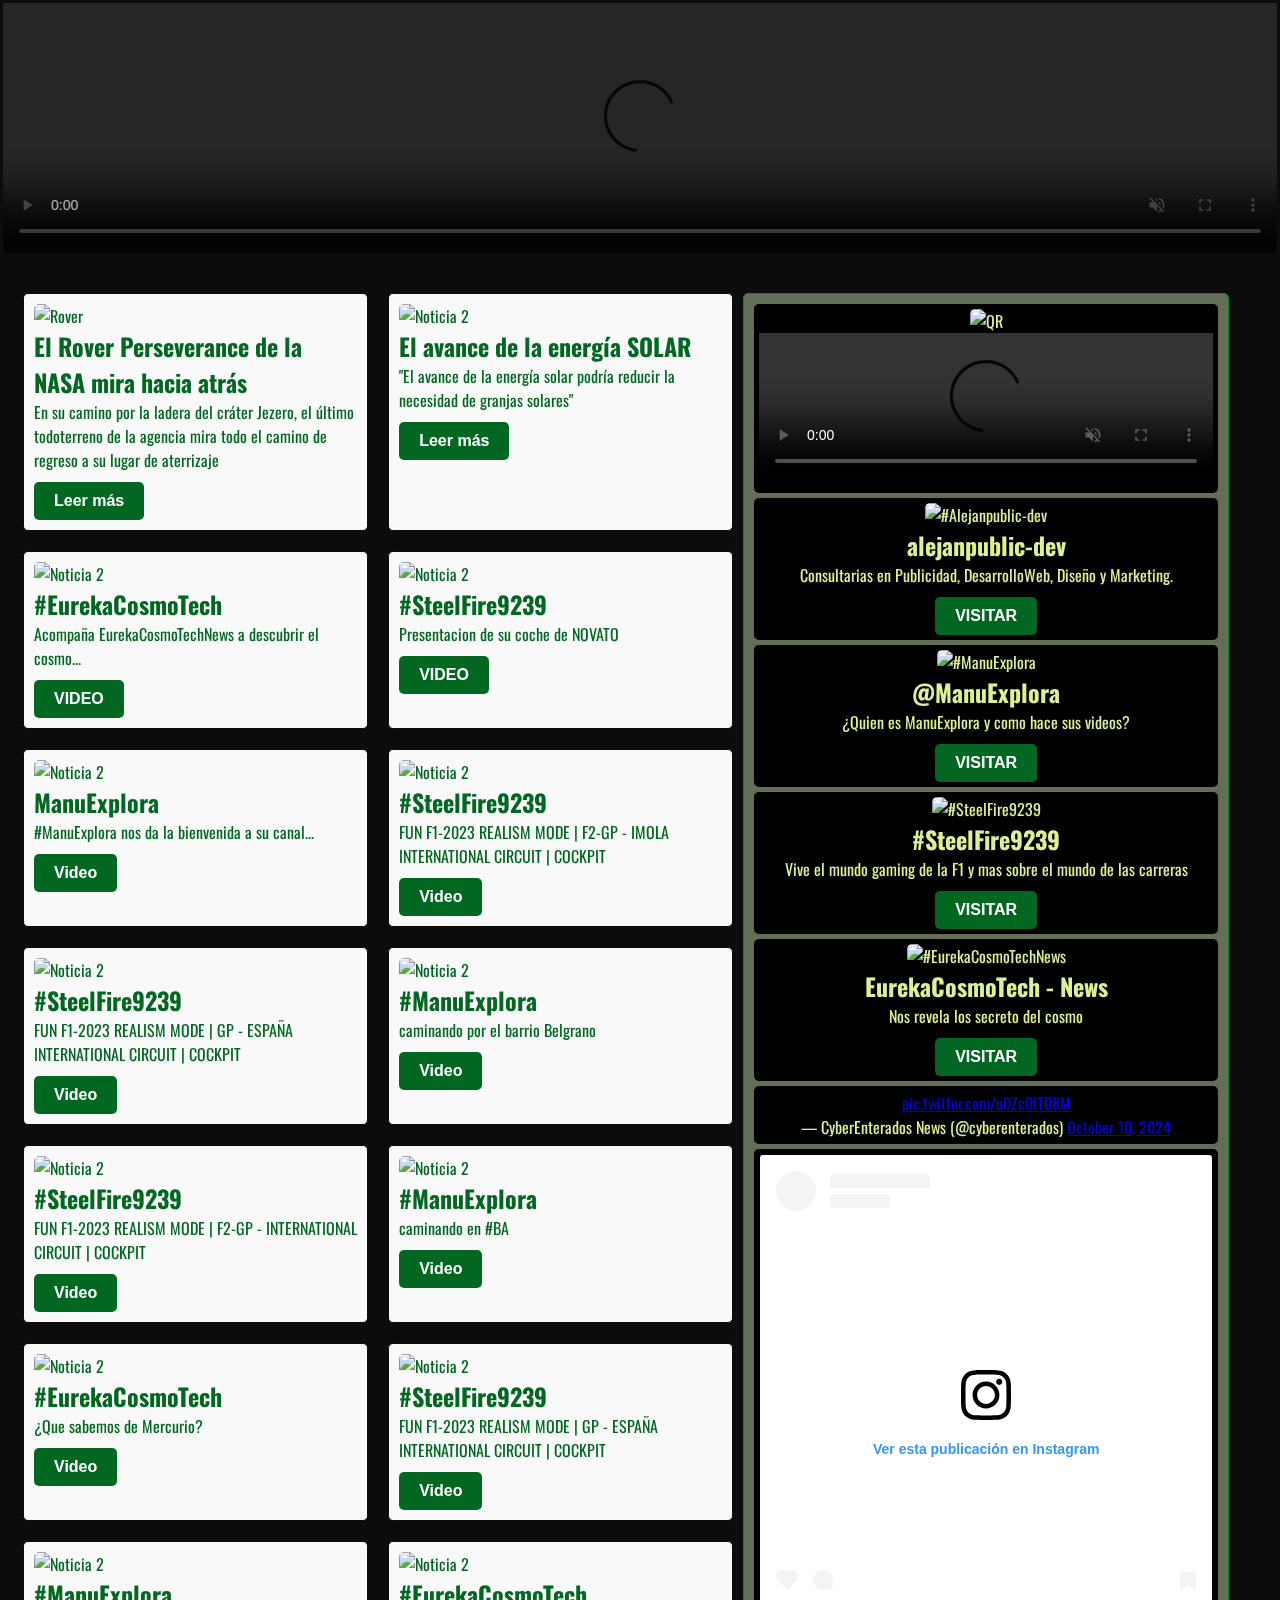
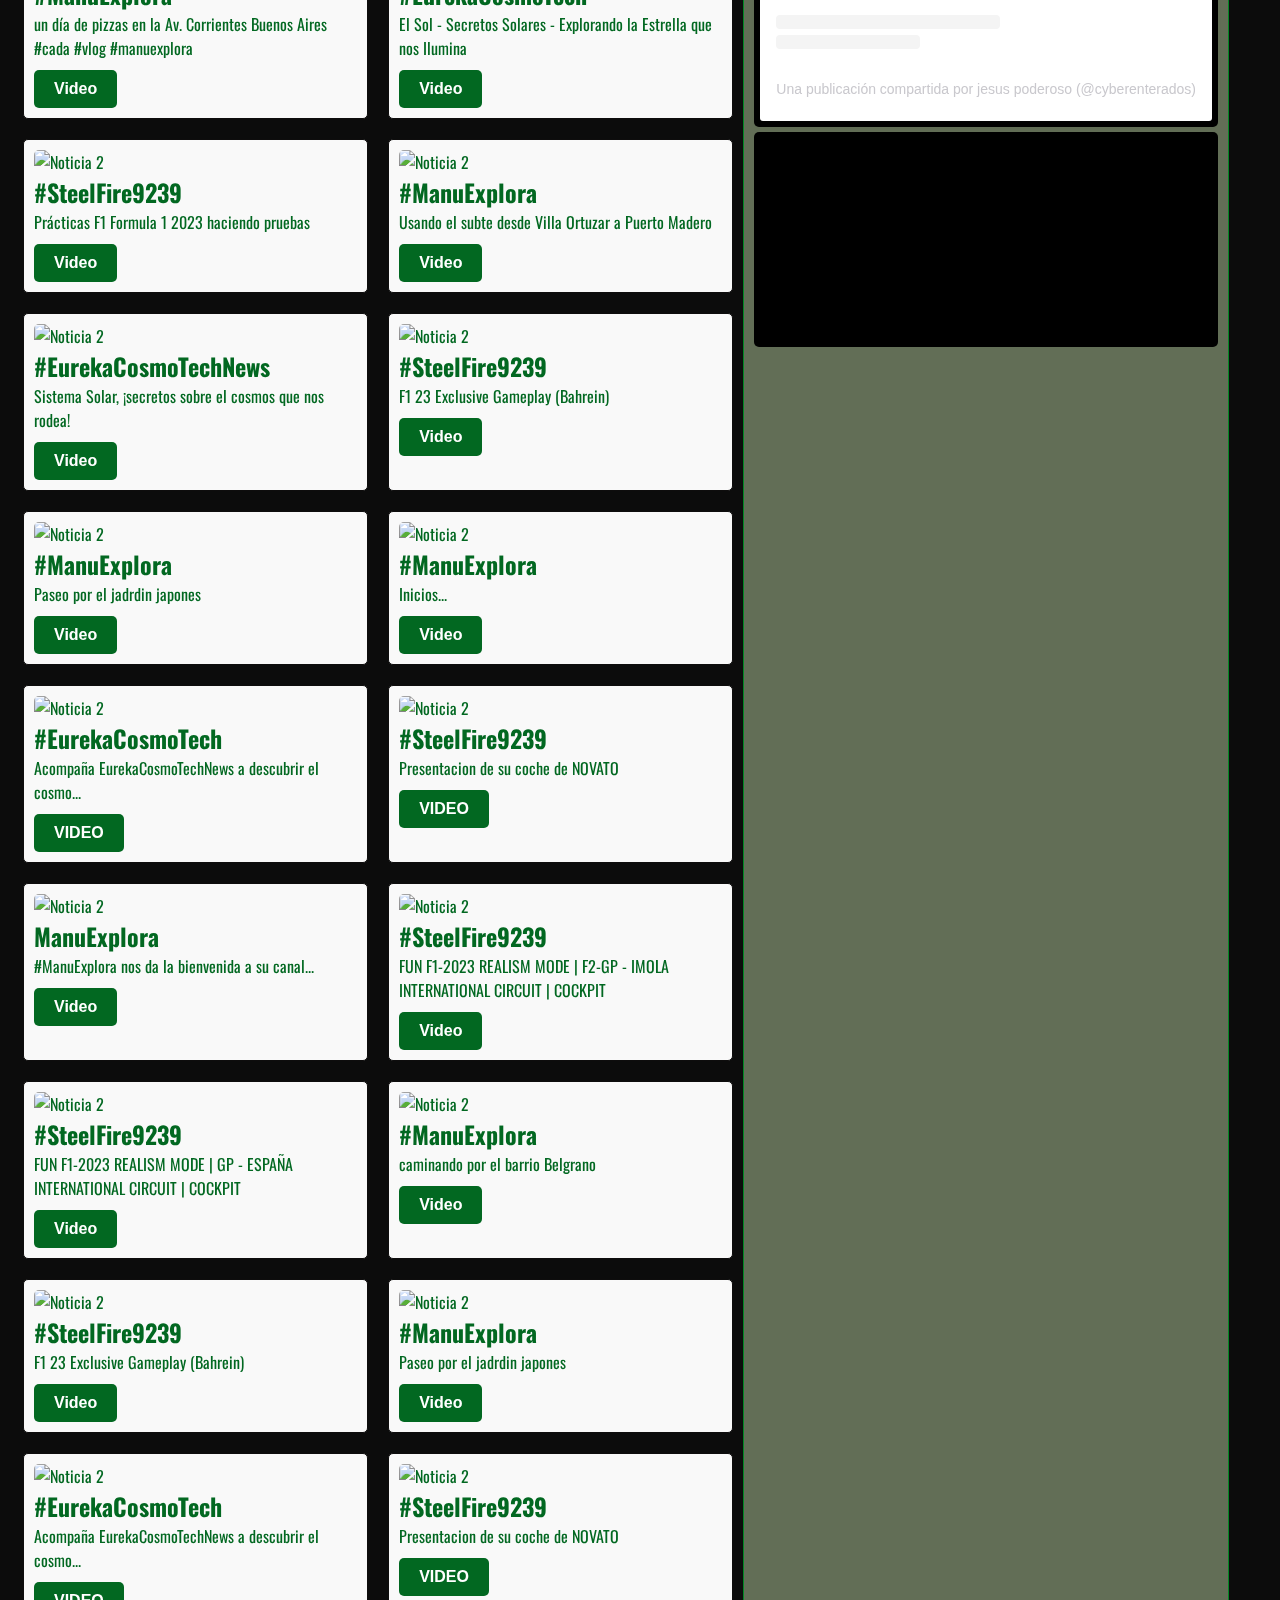
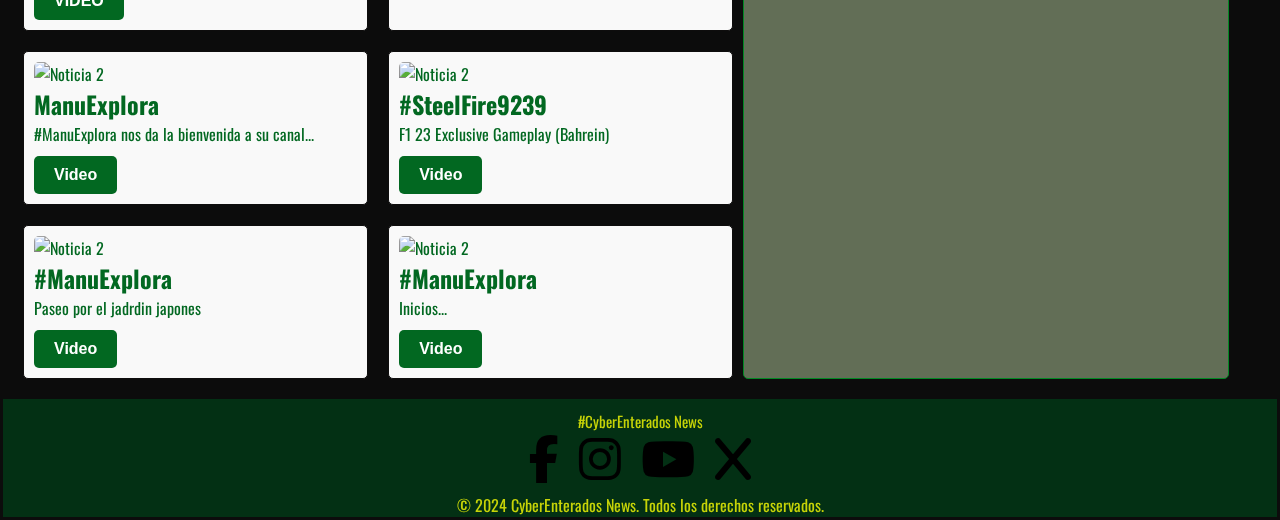
==== commit ae8d9c5e: "agregando noticas de rover" ====
--- a/index.html
+++ b/index.html
@@ -61,6 +61,12 @@
                 <button class="art-btn"><a href="https://www.youtube.com">Leer más</a></button>
             </article>
             -->
+            <article>
+                <img class="img-art" src="https://pbs.twimg.com/media/GbJazXBWUAA8yTA?format=jpg&name=small" alt="Rover">
+                <h2 class="art-h2">El Rover Perseverance de la NASA mira hacia atrás</h2>
+                <p class="art-p">En su camino por la ladera del cráter Jezero, el último todoterreno de la agencia mira todo el camino de regreso a su lugar de aterrizaje</p>
+                <button class="art-btn"><a href="news/rover-marte.html">Leer más</a></button>
+            </article>
 
             <article>
                 <img class="img-art" src="https://pbs.twimg.com/media/GUzX_2SWcAAJHfw?format=png&name=360x360" alt="Noticia 2">
@@ -297,7 +303,7 @@
                 <article class="art">
                     <img class="art-img" src="https://pbs.twimg.com/media/Ga0ivpUboAEjJTn?format=jpg&name=4096x4096" alt="#Alejanpublic-dev">
                     <h2>alejanpublic-dev</h2>
-                    <p>WebDesing. Consultarias en Publicidad, DesarrolloWeb, Diseño y Marketing.</p>
+                    <p>Consultarias en Publicidad, DesarrolloWeb, Diseño y Marketing.</p>
                     <button><a href="https://cyberenterados.github.io/portafolio-alejanpublic-dev/" target="_blank">VISITAR</a></button>
                 </article>
                 <article class="art">
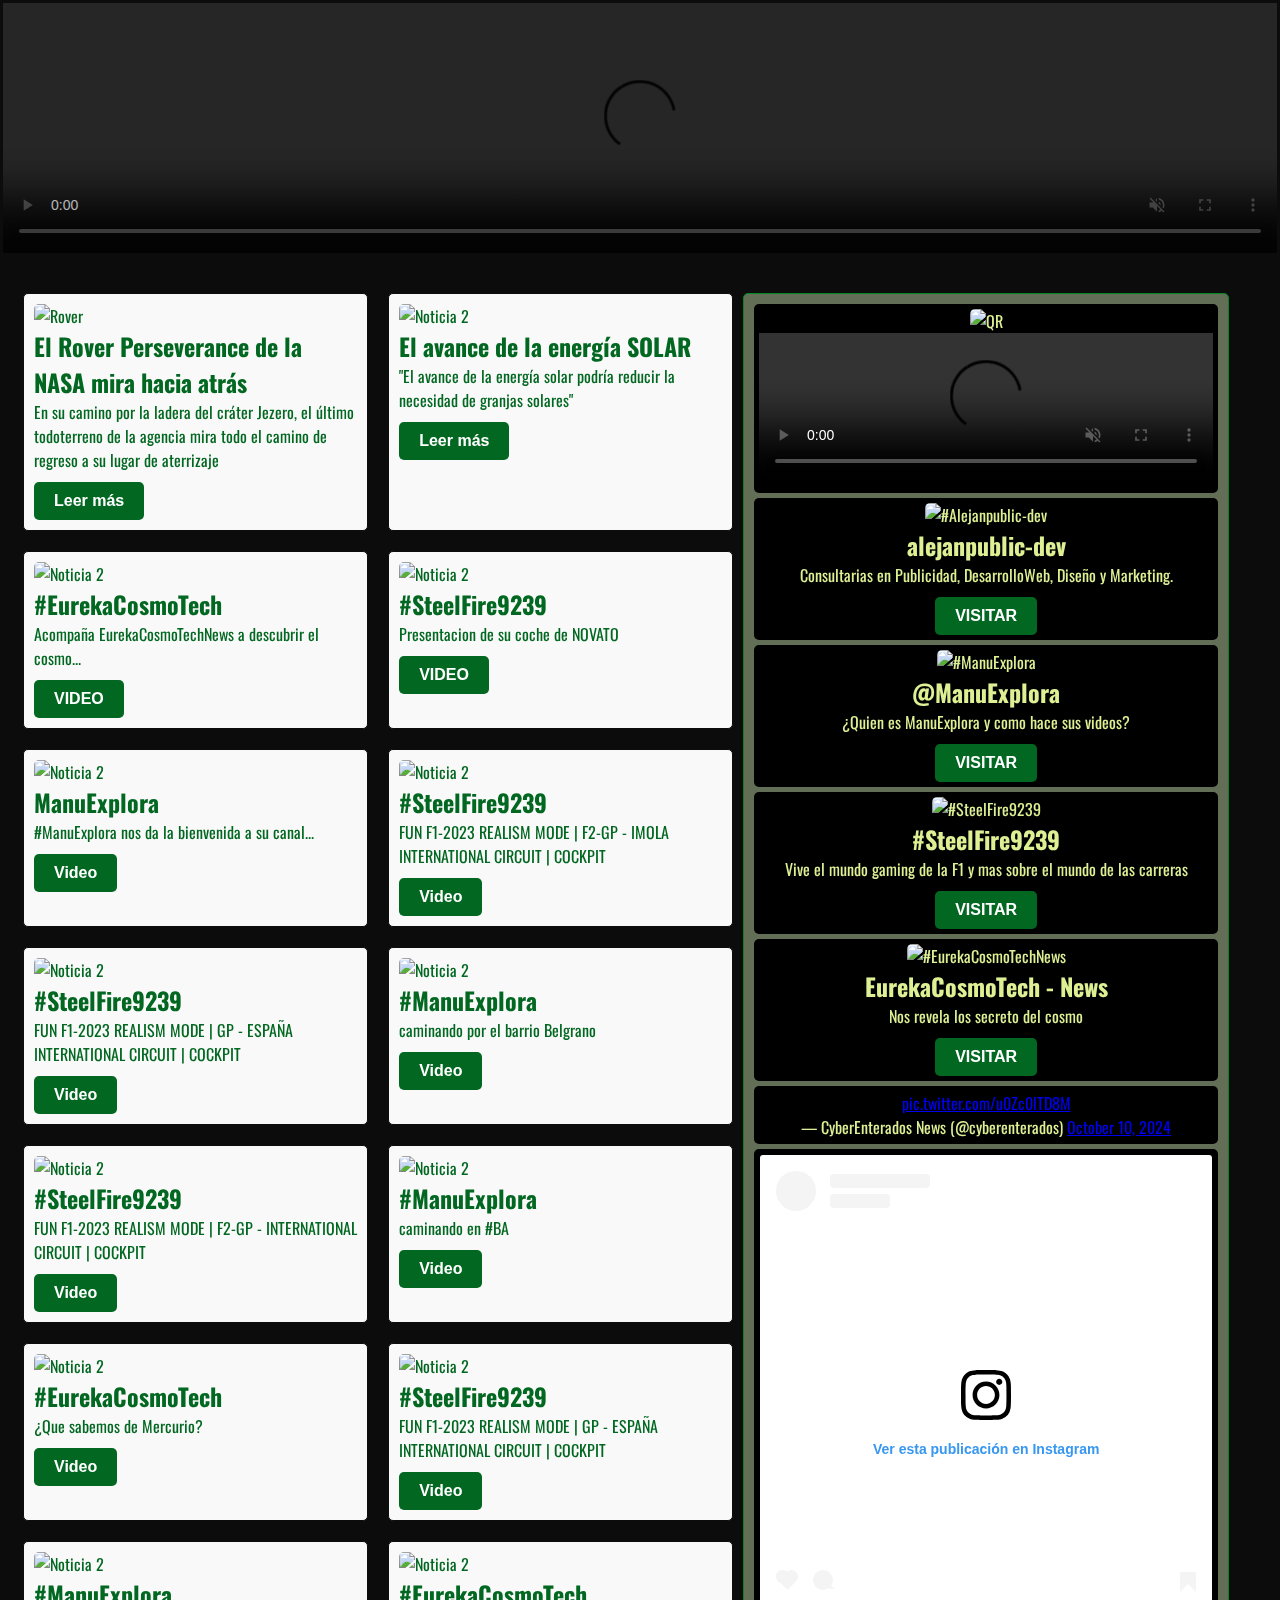
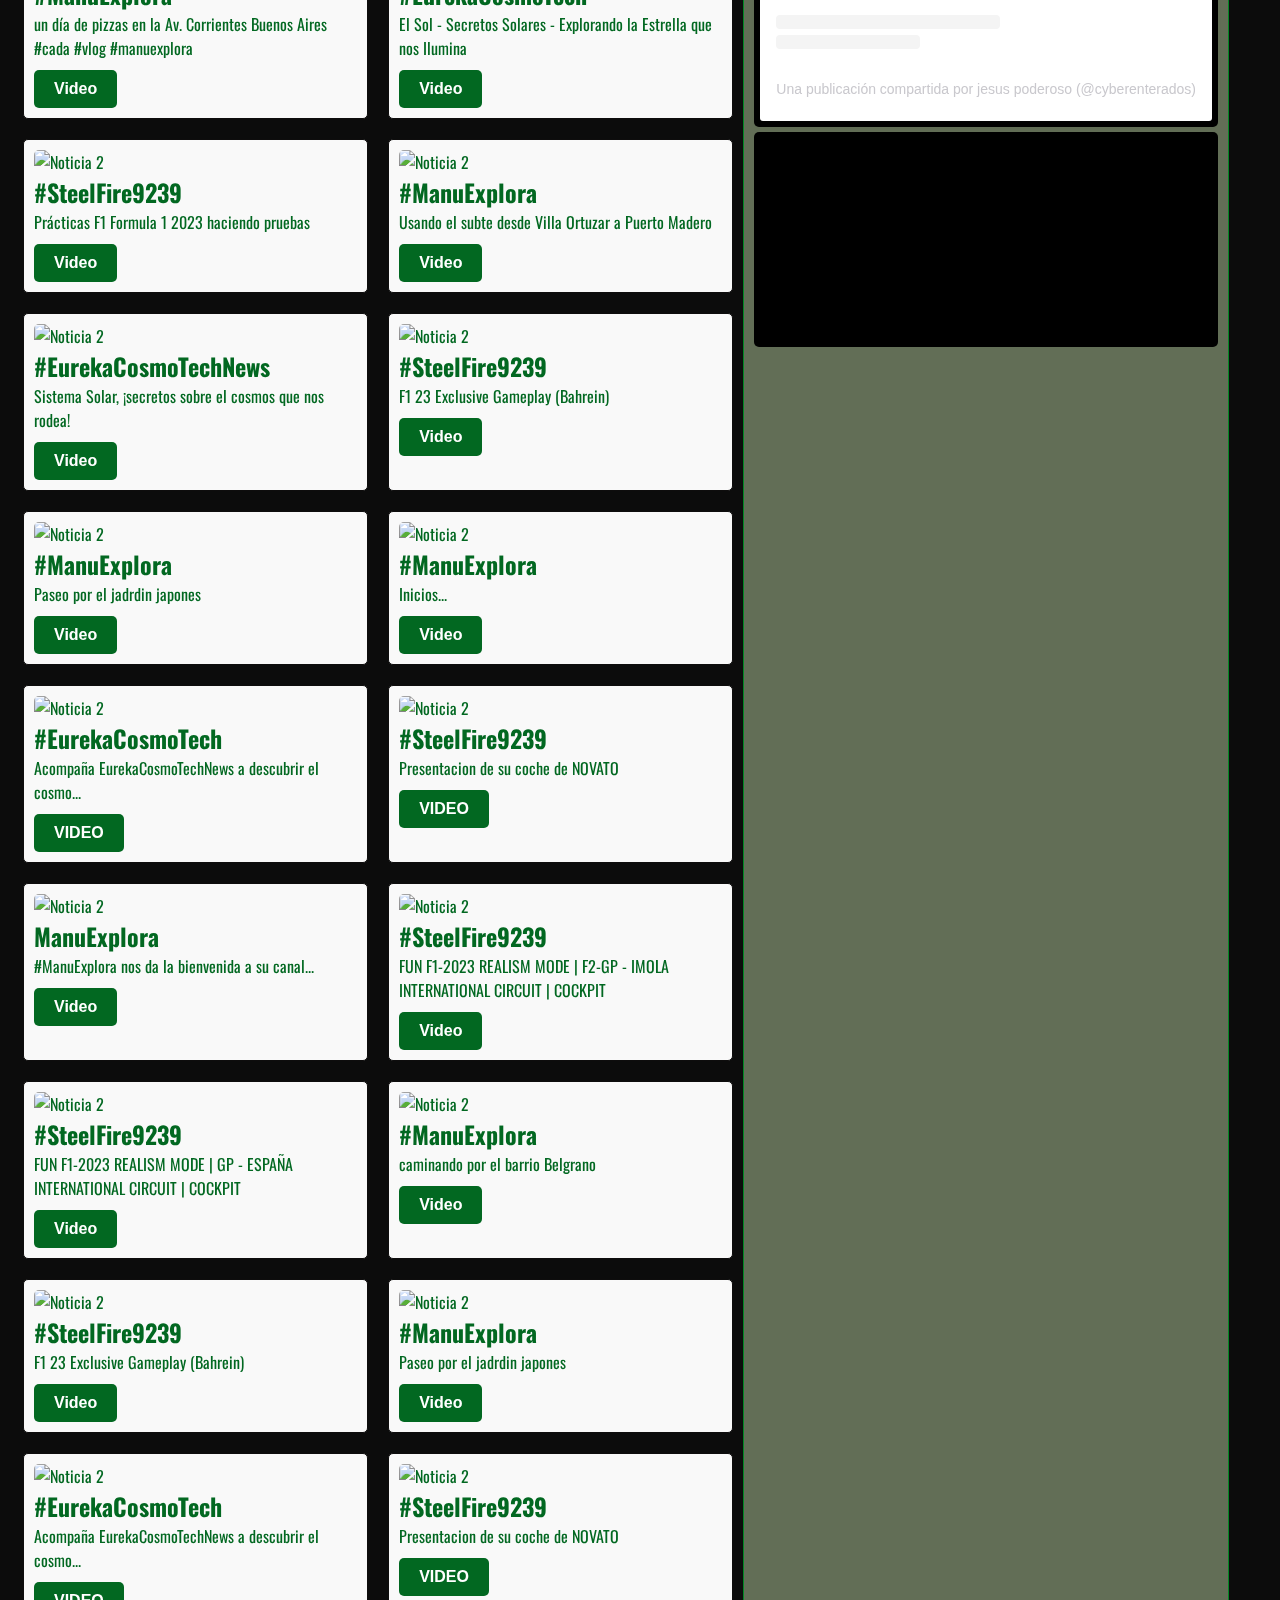
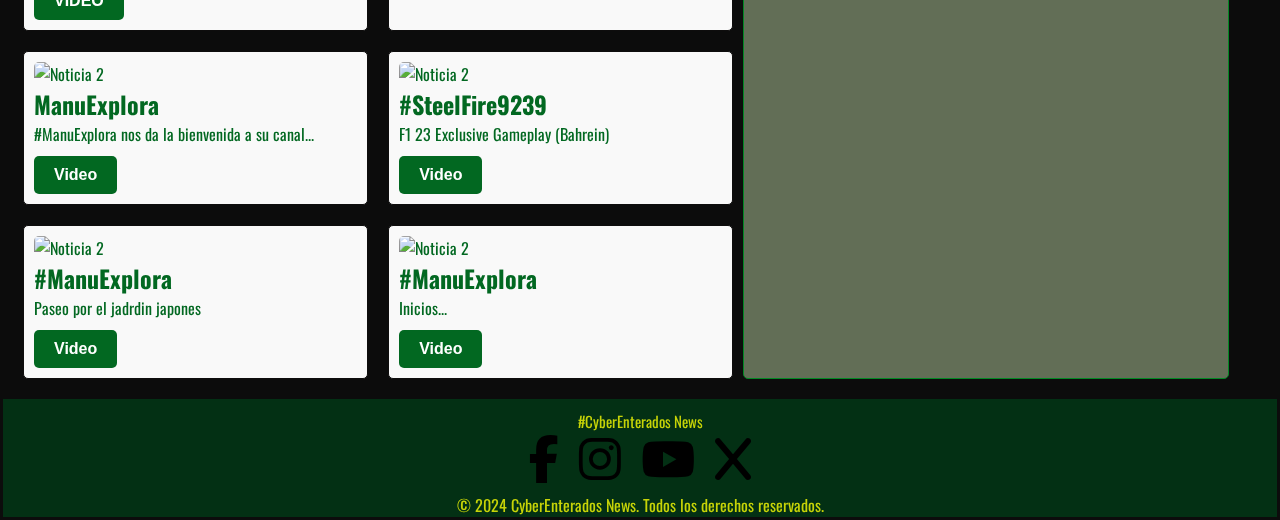
==== commit 5ac19cfc: "agregando arreglos finales noticas de rover y comenzando atlas-esa" ====
--- a/index.html
+++ b/index.html
@@ -62,7 +62,7 @@
             </article>
             -->
             <article>
-                <img class="img-art" src="https://pbs.twimg.com/media/GbJazXBWUAA8yTA?format=jpg&name=small" alt="Rover">
+                <img class="img-art" src="https://pbs.twimg.com/media/GbUTOFXW8AA4nhI?format=jpg&name=large" alt="Rover">
                 <h2 class="art-h2">El Rover Perseverance de la NASA mira hacia atrás</h2>
                 <p class="art-p">En su camino por la ladera del cráter Jezero, el último todoterreno de la agencia mira todo el camino de regreso a su lugar de aterrizaje</p>
                 <button class="art-btn"><a href="news/rover-marte.html">Leer más</a></button>
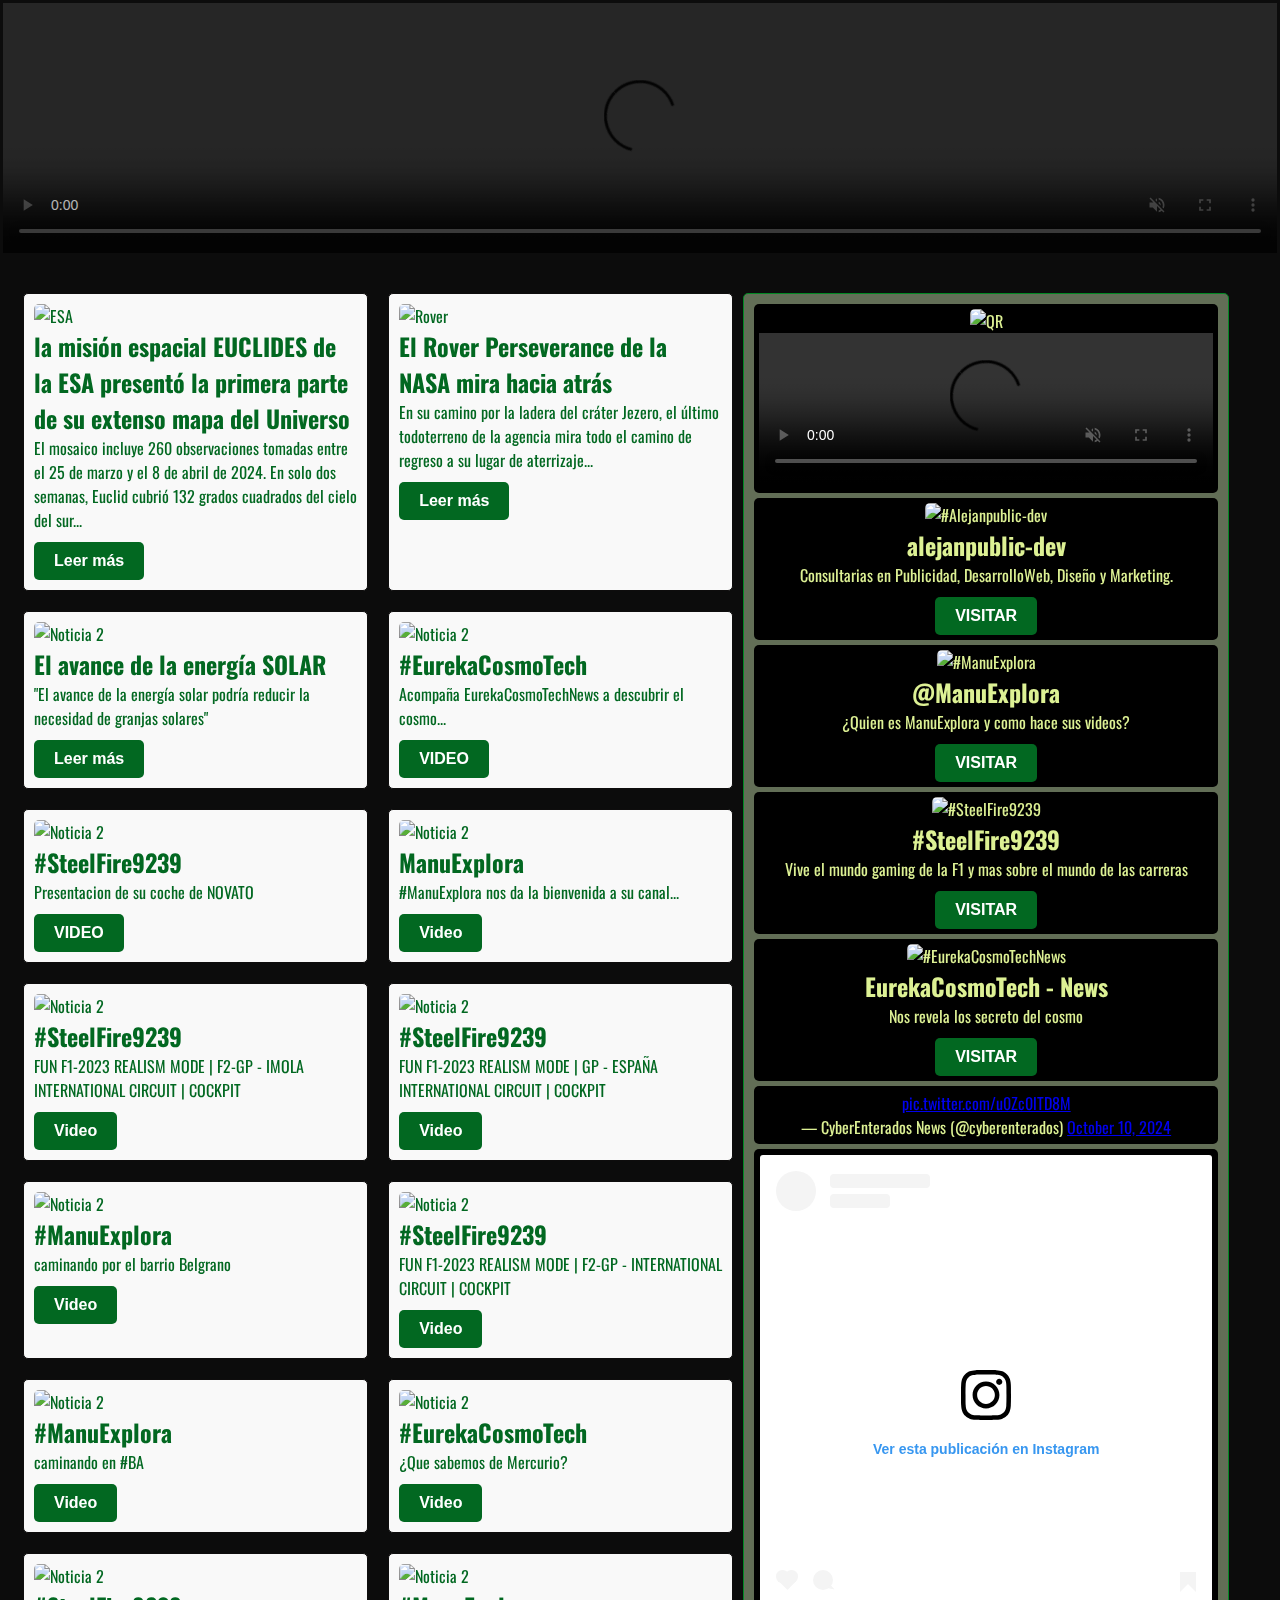
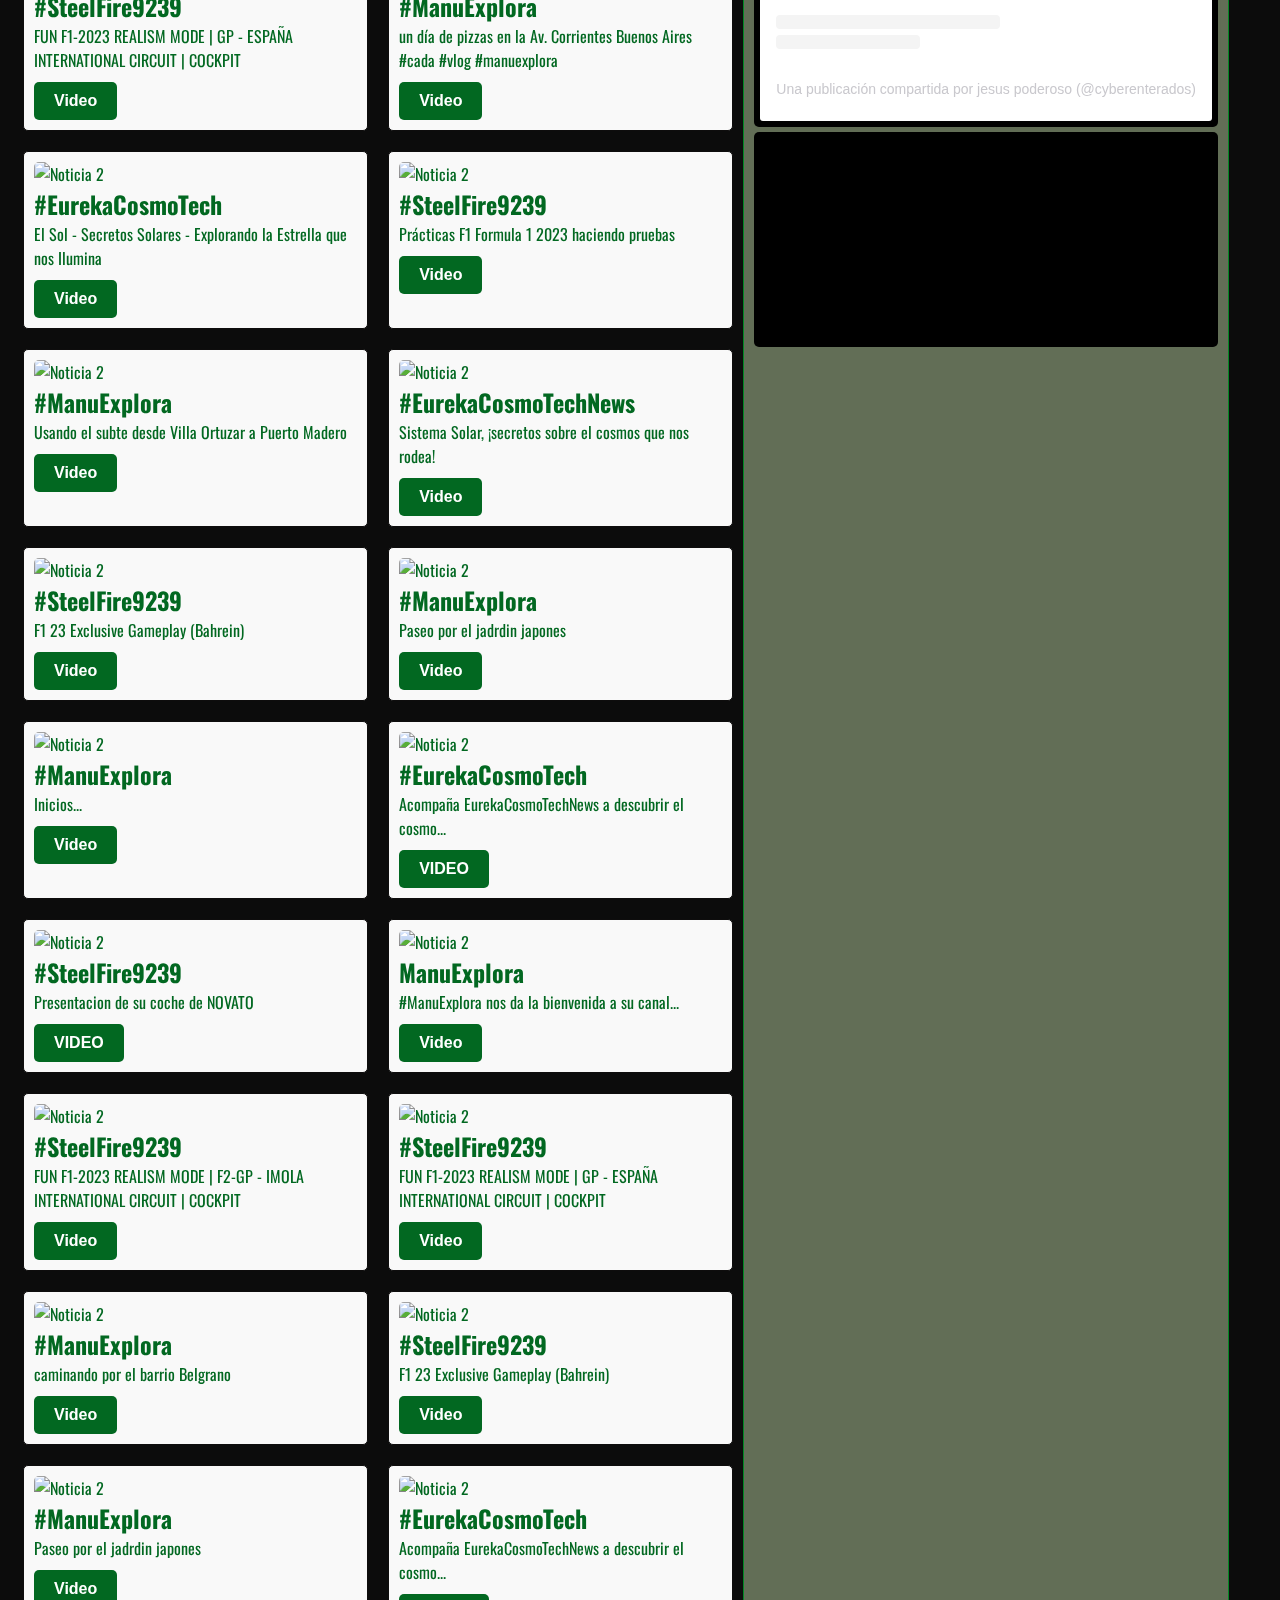
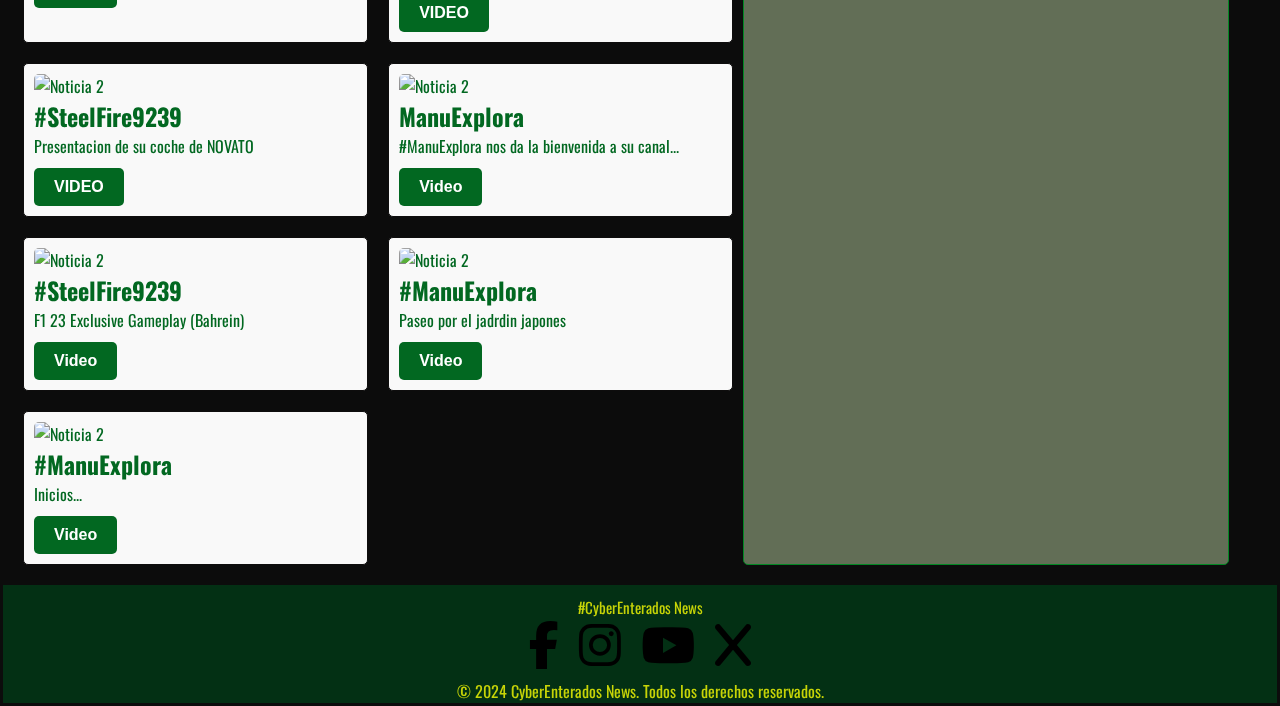
==== commit 920e0618: "termianndo trabajo video esa atlas" ====
--- a/index.html
+++ b/index.html
@@ -62,9 +62,16 @@
             </article>
             -->
             <article>
+                <img class="img-art" src="https://pbs.twimg.com/media/GbU6X1oWgAA8FmW?format=jpg&name=large" alt="ESA">
+                <h2 class="art-h2">la misión espacial EUCLIDES de la ESA presentó la primera parte de su extenso mapa del Universo</h2>
+                <p class="art-p">El mosaico incluye 260 observaciones tomadas entre el 25 de marzo y el 8 de abril de 2024. En solo dos semanas, Euclid cubrió 132 grados cuadrados del cielo del sur...</p>
+                <button class="art-btn"><a href="news/esa-atlas.html">Leer más</a></button>
+            </article>
+
+            <article>
                 <img class="img-art" src="https://pbs.twimg.com/media/GbUTOFXW8AA4nhI?format=jpg&name=large" alt="Rover">
                 <h2 class="art-h2">El Rover Perseverance de la NASA mira hacia atrás</h2>
-                <p class="art-p">En su camino por la ladera del cráter Jezero, el último todoterreno de la agencia mira todo el camino de regreso a su lugar de aterrizaje</p>
+                <p class="art-p">En su camino por la ladera del cráter Jezero, el último todoterreno de la agencia mira todo el camino de regreso a su lugar de aterrizaje...</p>
                 <button class="art-btn"><a href="news/rover-marte.html">Leer más</a></button>
             </article>
 
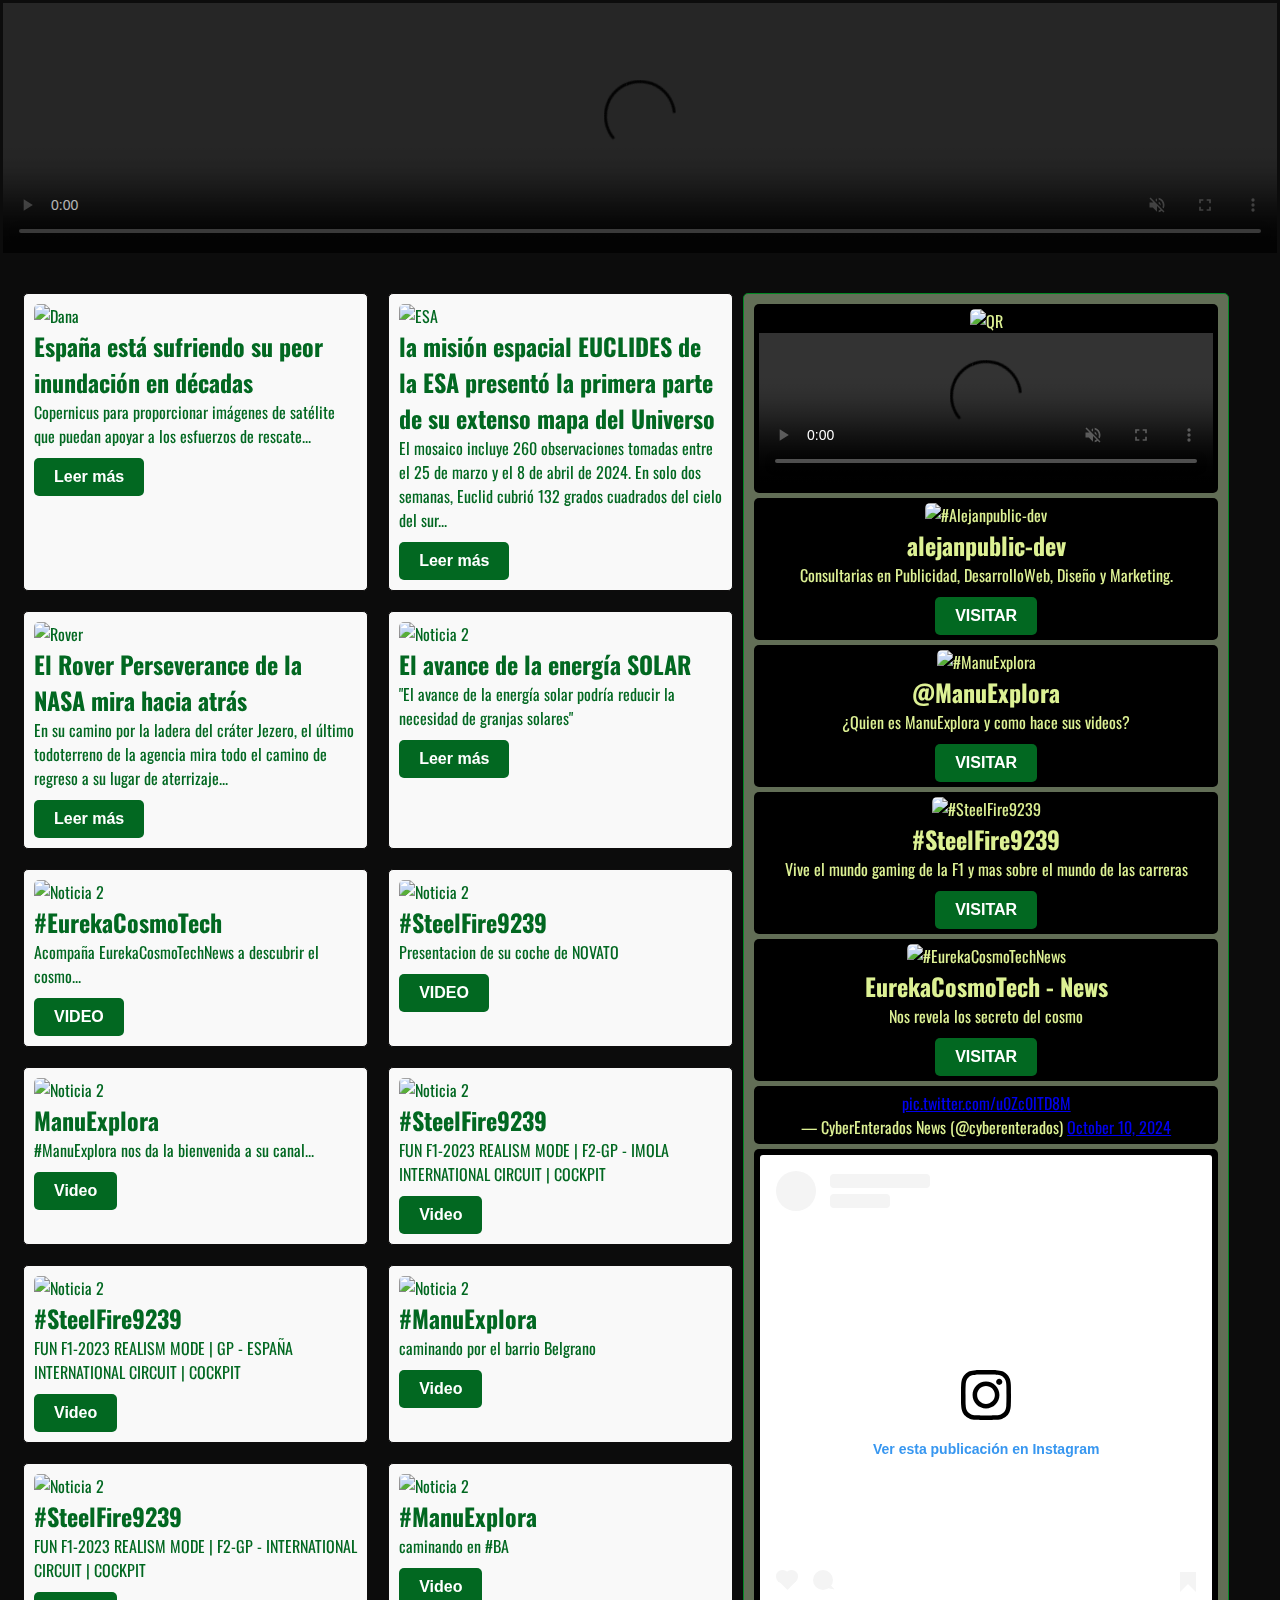
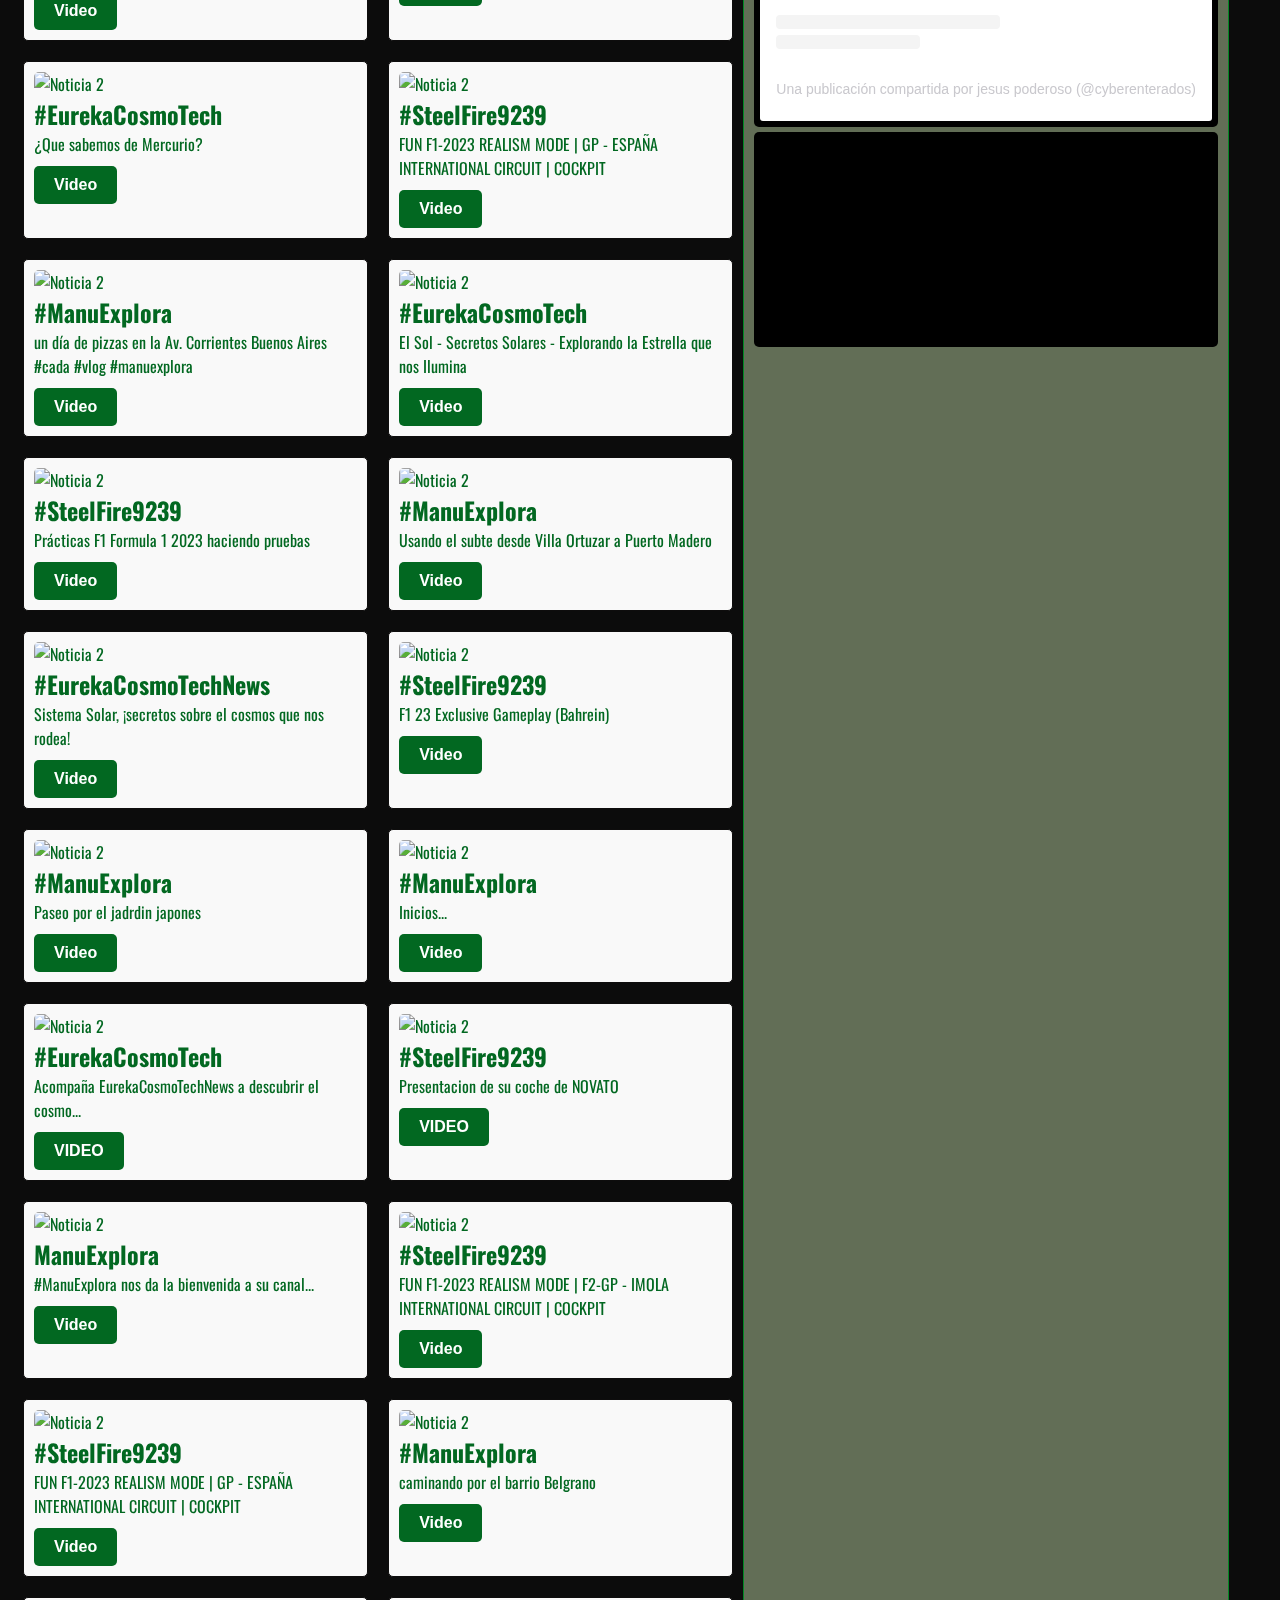
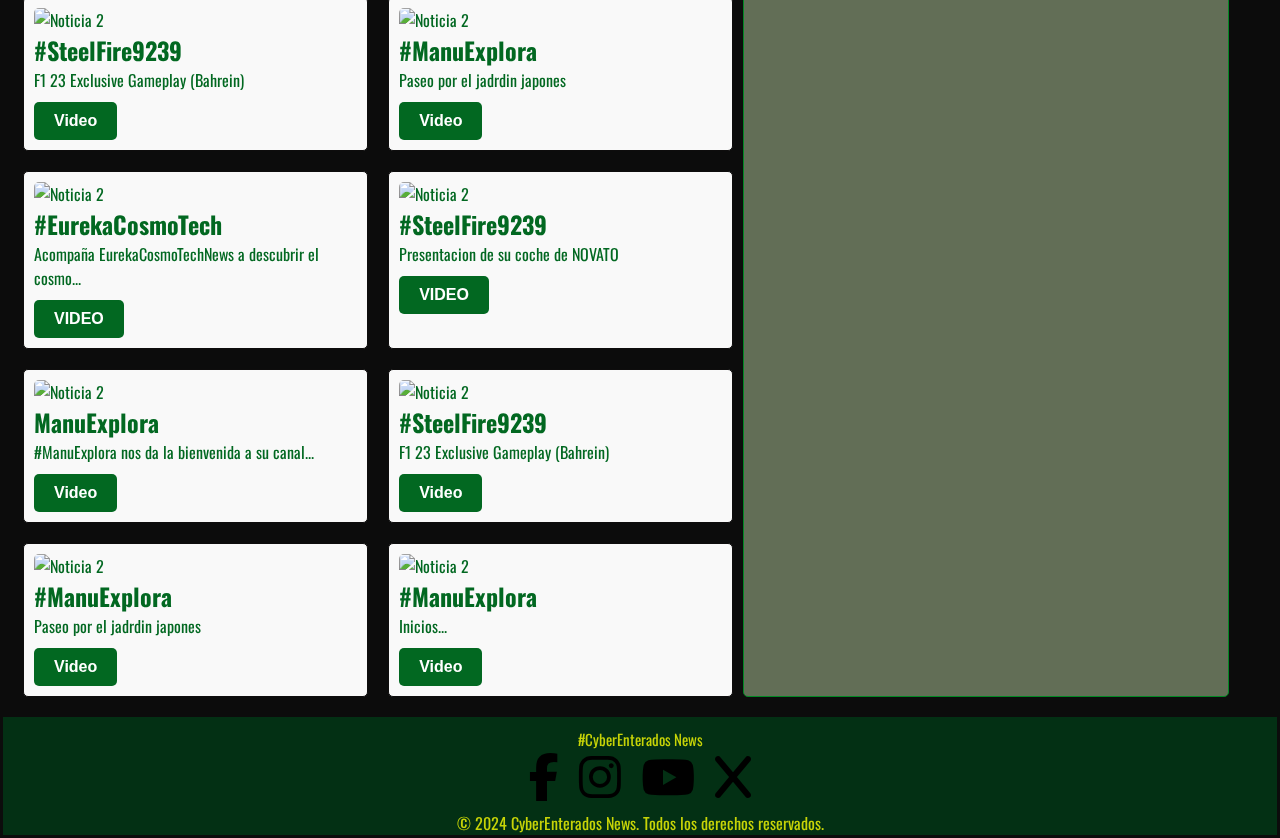
==== commit 12ab494e: "agregando noticia dana" ====
--- a/index.html
+++ b/index.html
@@ -62,24 +62,30 @@
             </article>
             -->
             <article>
+                <img class="img-art" src="https://pbs.twimg.com/media/GbZ6acGaEAAq8_o?format=jpg&name=large" alt="Dana" >
+                <h2 class="art-h2">España está sufriendo su peor inundación en décadas</h2>
+                <p class="art-p">Copernicus para proporcionar imágenes de satélite que puedan apoyar a los esfuerzos de rescate...</p>
+                <button class="art-btn" ><a href="news/dana-spain.html" target="_blank">Leer más</a></button>
+            </article>
+            <article>
                 <img class="img-art" src="https://pbs.twimg.com/media/GbU6X1oWgAA8FmW?format=jpg&name=large" alt="ESA">
                 <h2 class="art-h2">la misión espacial EUCLIDES de la ESA presentó la primera parte de su extenso mapa del Universo</h2>
                 <p class="art-p">El mosaico incluye 260 observaciones tomadas entre el 25 de marzo y el 8 de abril de 2024. En solo dos semanas, Euclid cubrió 132 grados cuadrados del cielo del sur...</p>
-                <button class="art-btn"><a href="news/esa-atlas.html">Leer más</a></button>
+                <button class="art-btn"><a href="news/esa-atlas.html" target="_blank">Leer más</a></button>
             </article>
 
             <article>
                 <img class="img-art" src="https://pbs.twimg.com/media/GbUTOFXW8AA4nhI?format=jpg&name=large" alt="Rover">
                 <h2 class="art-h2">El Rover Perseverance de la NASA mira hacia atrás</h2>
                 <p class="art-p">En su camino por la ladera del cráter Jezero, el último todoterreno de la agencia mira todo el camino de regreso a su lugar de aterrizaje...</p>
-                <button class="art-btn"><a href="news/rover-marte.html">Leer más</a></button>
+                <button class="art-btn"><a href="news/rover-marte.html" target="_blank">Leer más</a></button>
             </article>
 
             <article>
                 <img class="img-art" src="https://pbs.twimg.com/media/GUzX_2SWcAAJHfw?format=png&name=360x360" alt="Noticia 2">
                 <h2 class="art-h2">El avance de la energía SOLAR</h2>
                 <p class="art-p">"El avance de la energía solar podría reducir la necesidad de granjas solares"</p>
-                <button class="art-btn"><a href="news/oxofsol.html">Leer más</a></button>
+                <button class="art-btn"><a href="news/oxofsol.html" target="_blank">Leer más</a></button>
             </article>
 
             <!--fila8-->
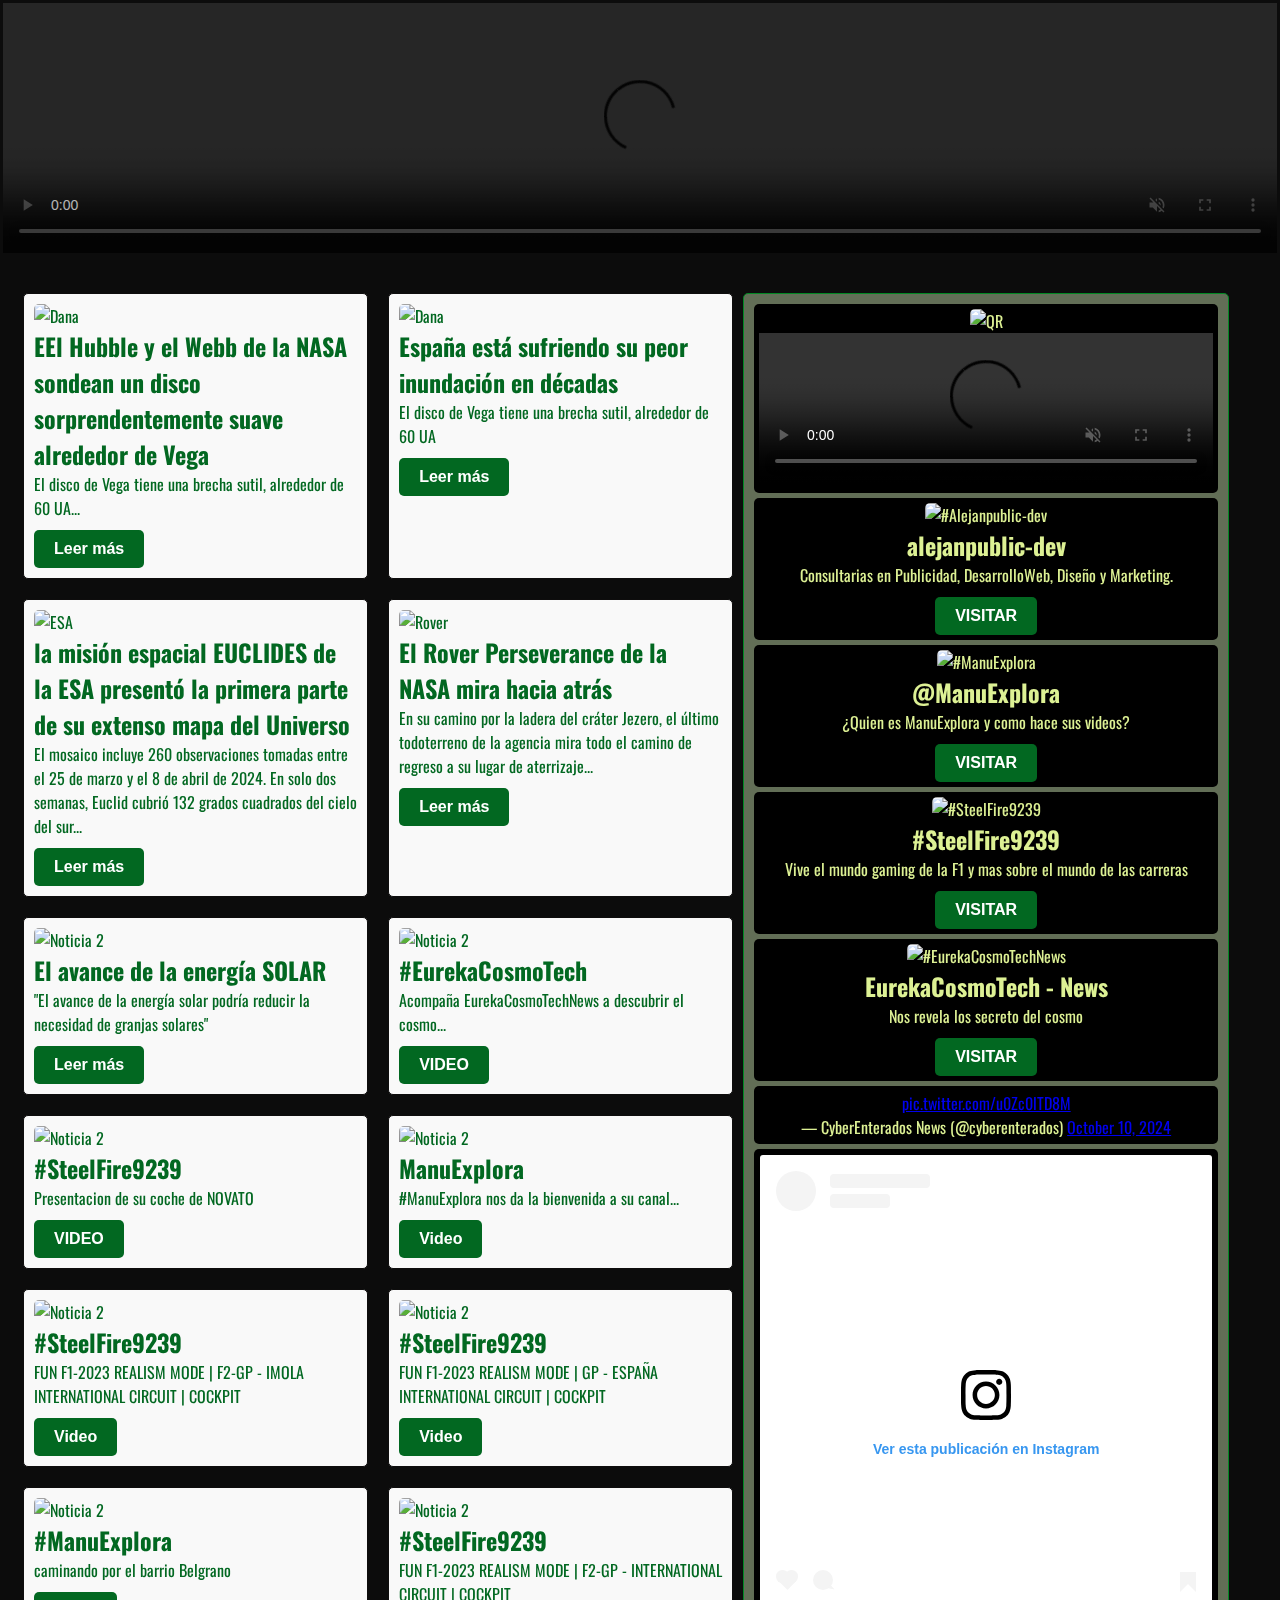
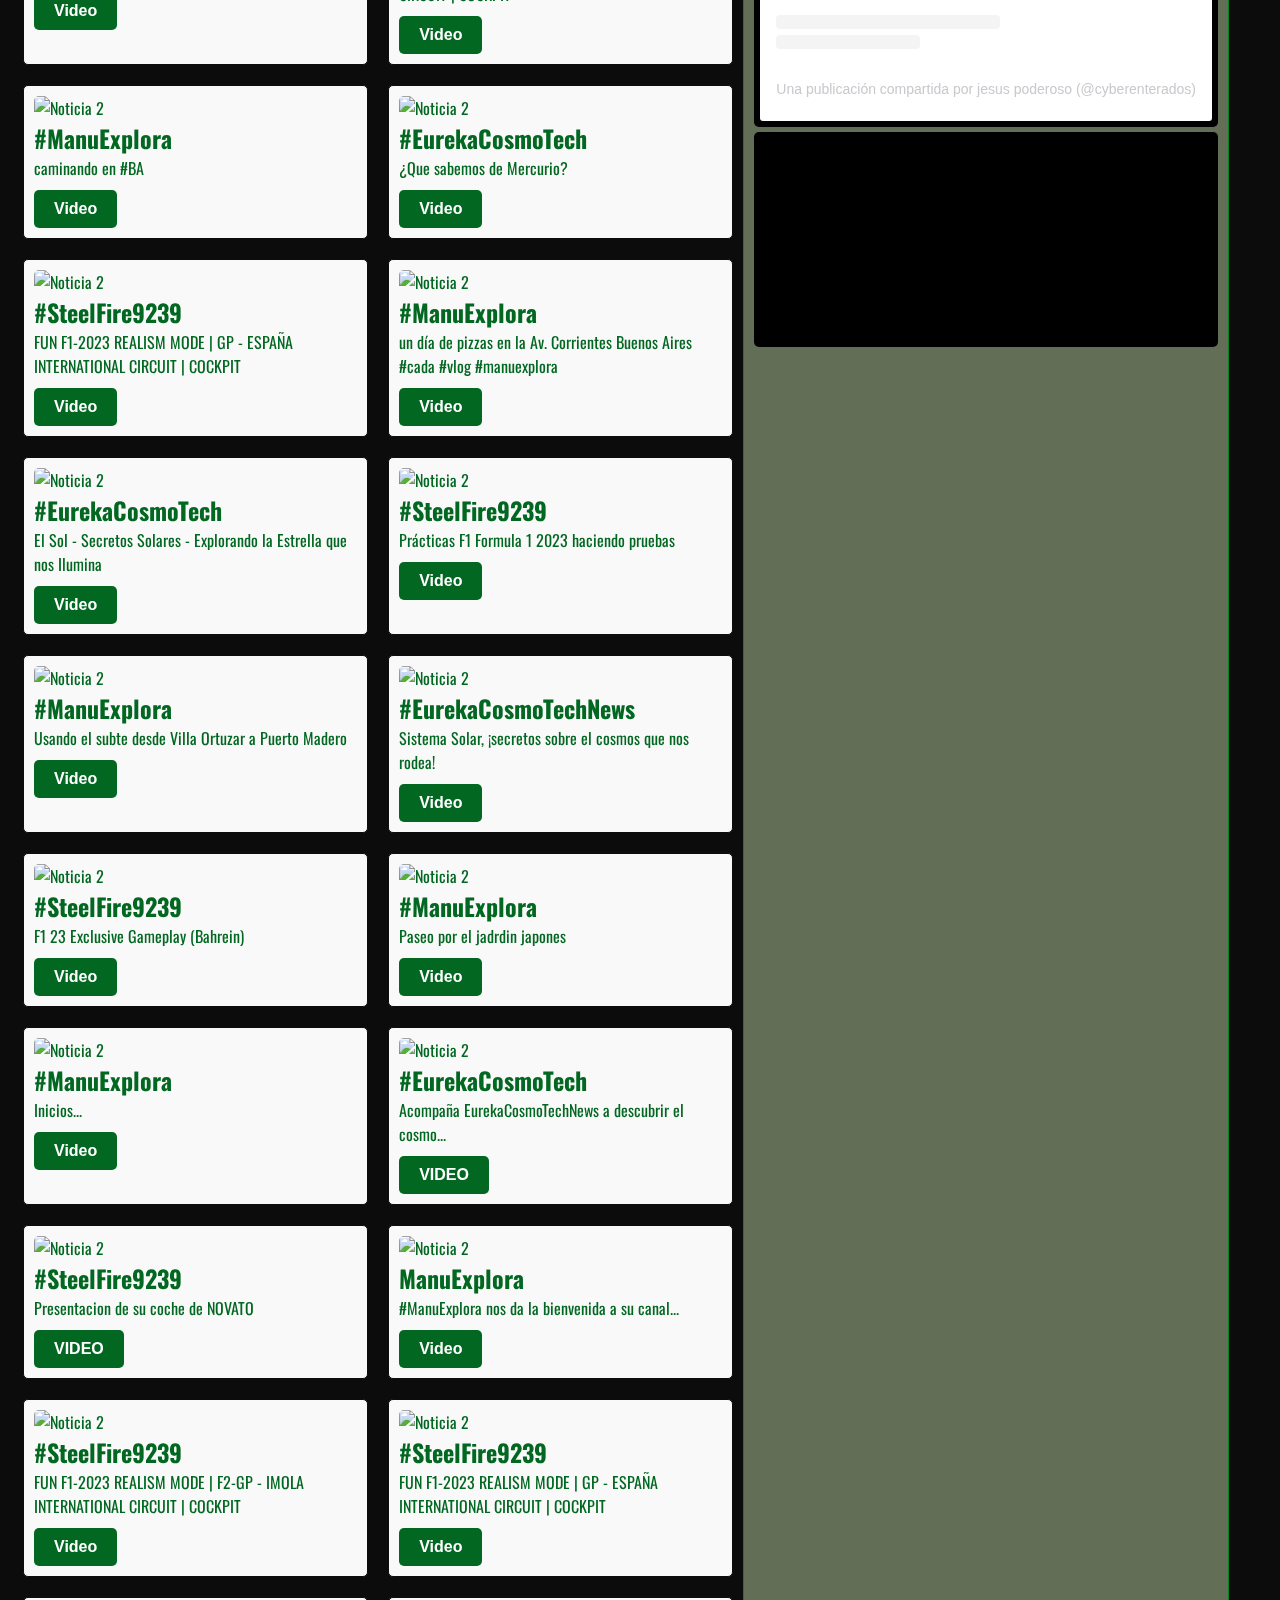
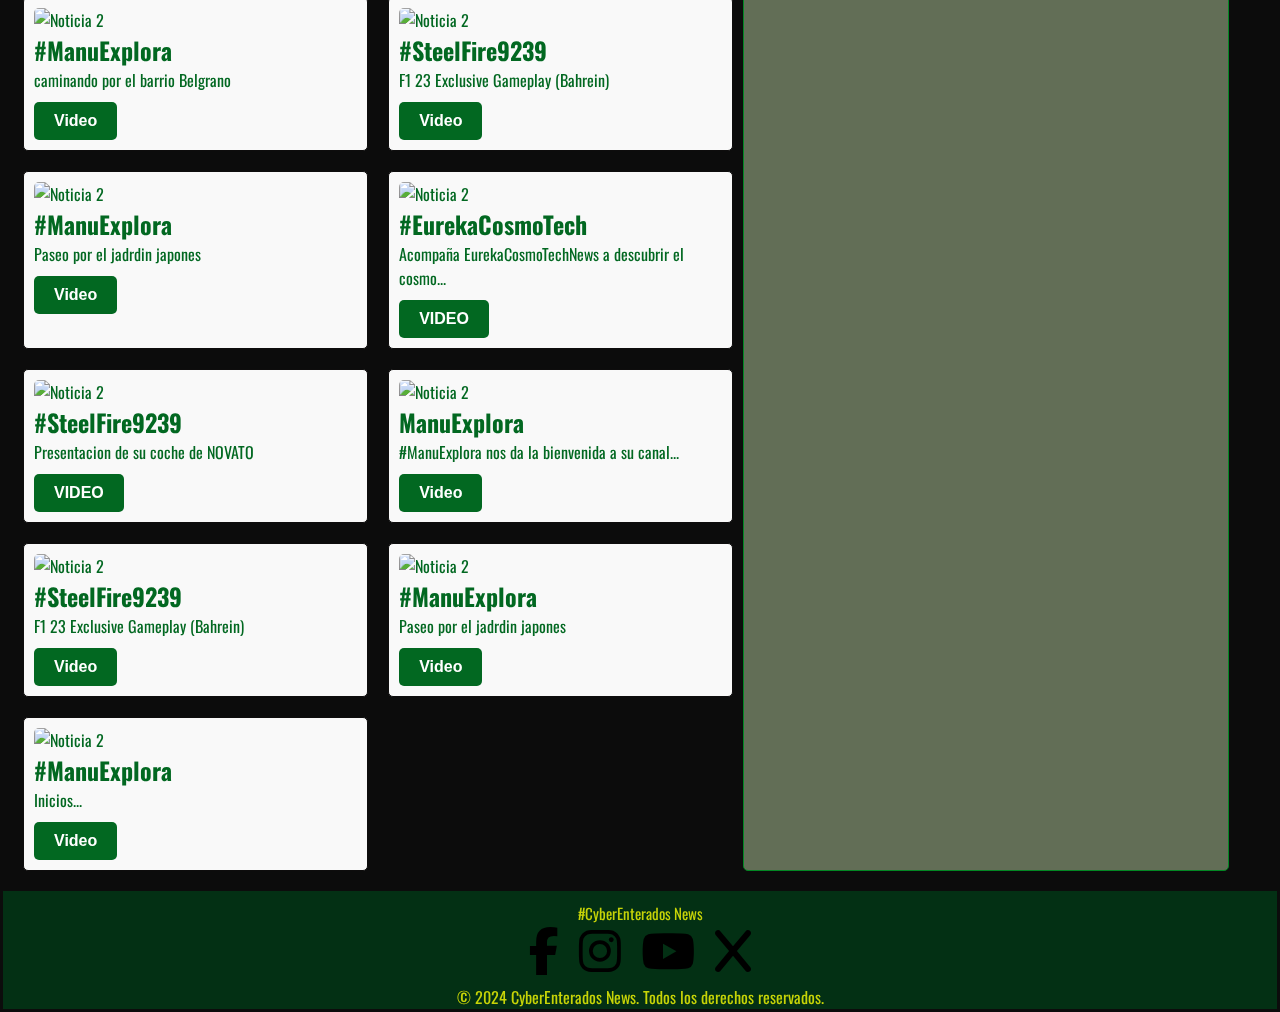
==== commit 55fd7513: "agregando noticia vega" ====
--- a/index.html
+++ b/index.html
@@ -62,9 +62,15 @@
             </article>
             -->
             <article>
+                <img class="img-art" src="https://pbs.twimg.com/media/GbrC83OWwAkluVK?format=jpg&name=large" alt="Dana" >
+                <h2 class="art-h2">EEl Hubble y el Webb de la NASA sondean un disco sorprendentemente suave alrededor de Vega</h2>
+                <p class="art-p">El disco de Vega tiene una brecha sutil, alrededor de 60 UA...</p>
+                <button class="art-btn" ><a href="news/vega-hubble-webb.html" target="_blank">Leer más</a></button>
+            </article>
+            <article>
                 <img class="img-art" src="https://pbs.twimg.com/media/GbZ6acGaEAAq8_o?format=jpg&name=large" alt="Dana" >
                 <h2 class="art-h2">España está sufriendo su peor inundación en décadas</h2>
-                <p class="art-p">Copernicus para proporcionar imágenes de satélite que puedan apoyar a los esfuerzos de rescate...</p>
+                <p class="art-p">El disco de Vega tiene una brecha sutil, alrededor de 60 UA</p>
                 <button class="art-btn" ><a href="news/dana-spain.html" target="_blank">Leer más</a></button>
             </article>
             <article>
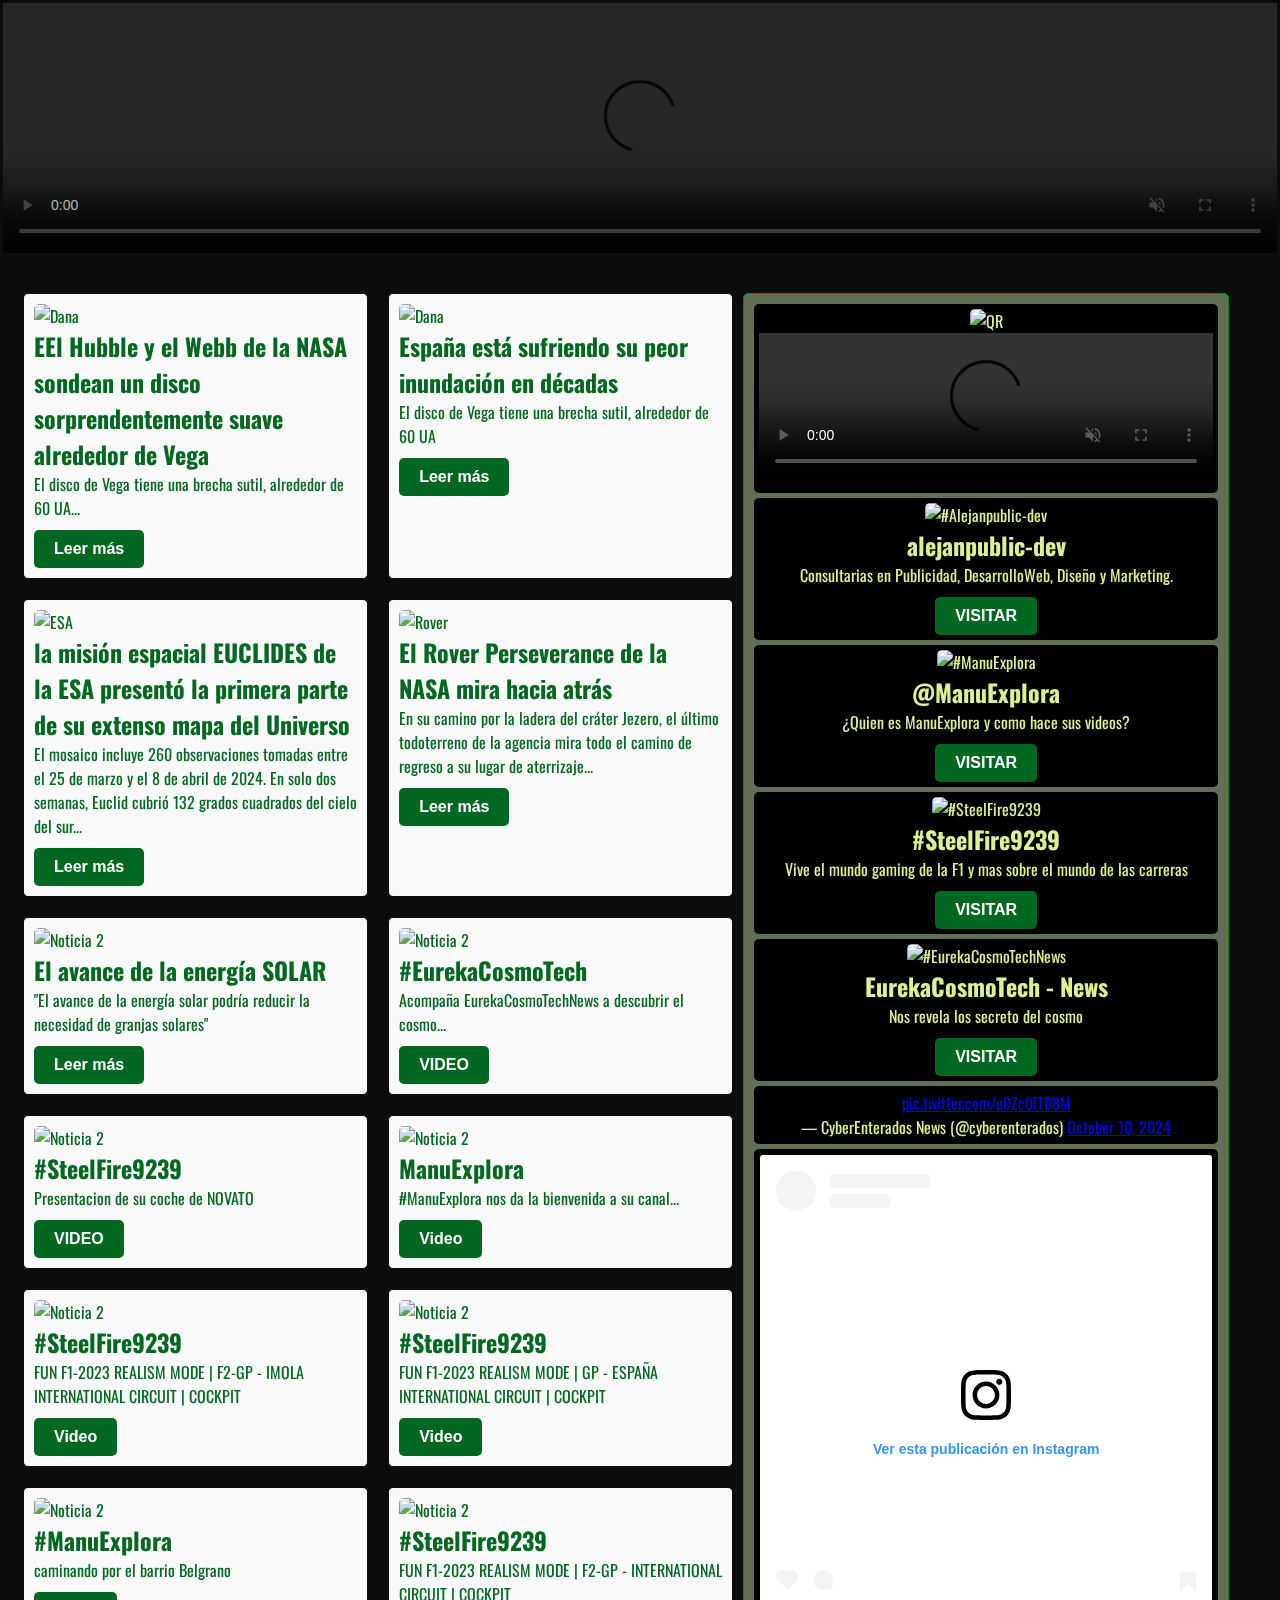
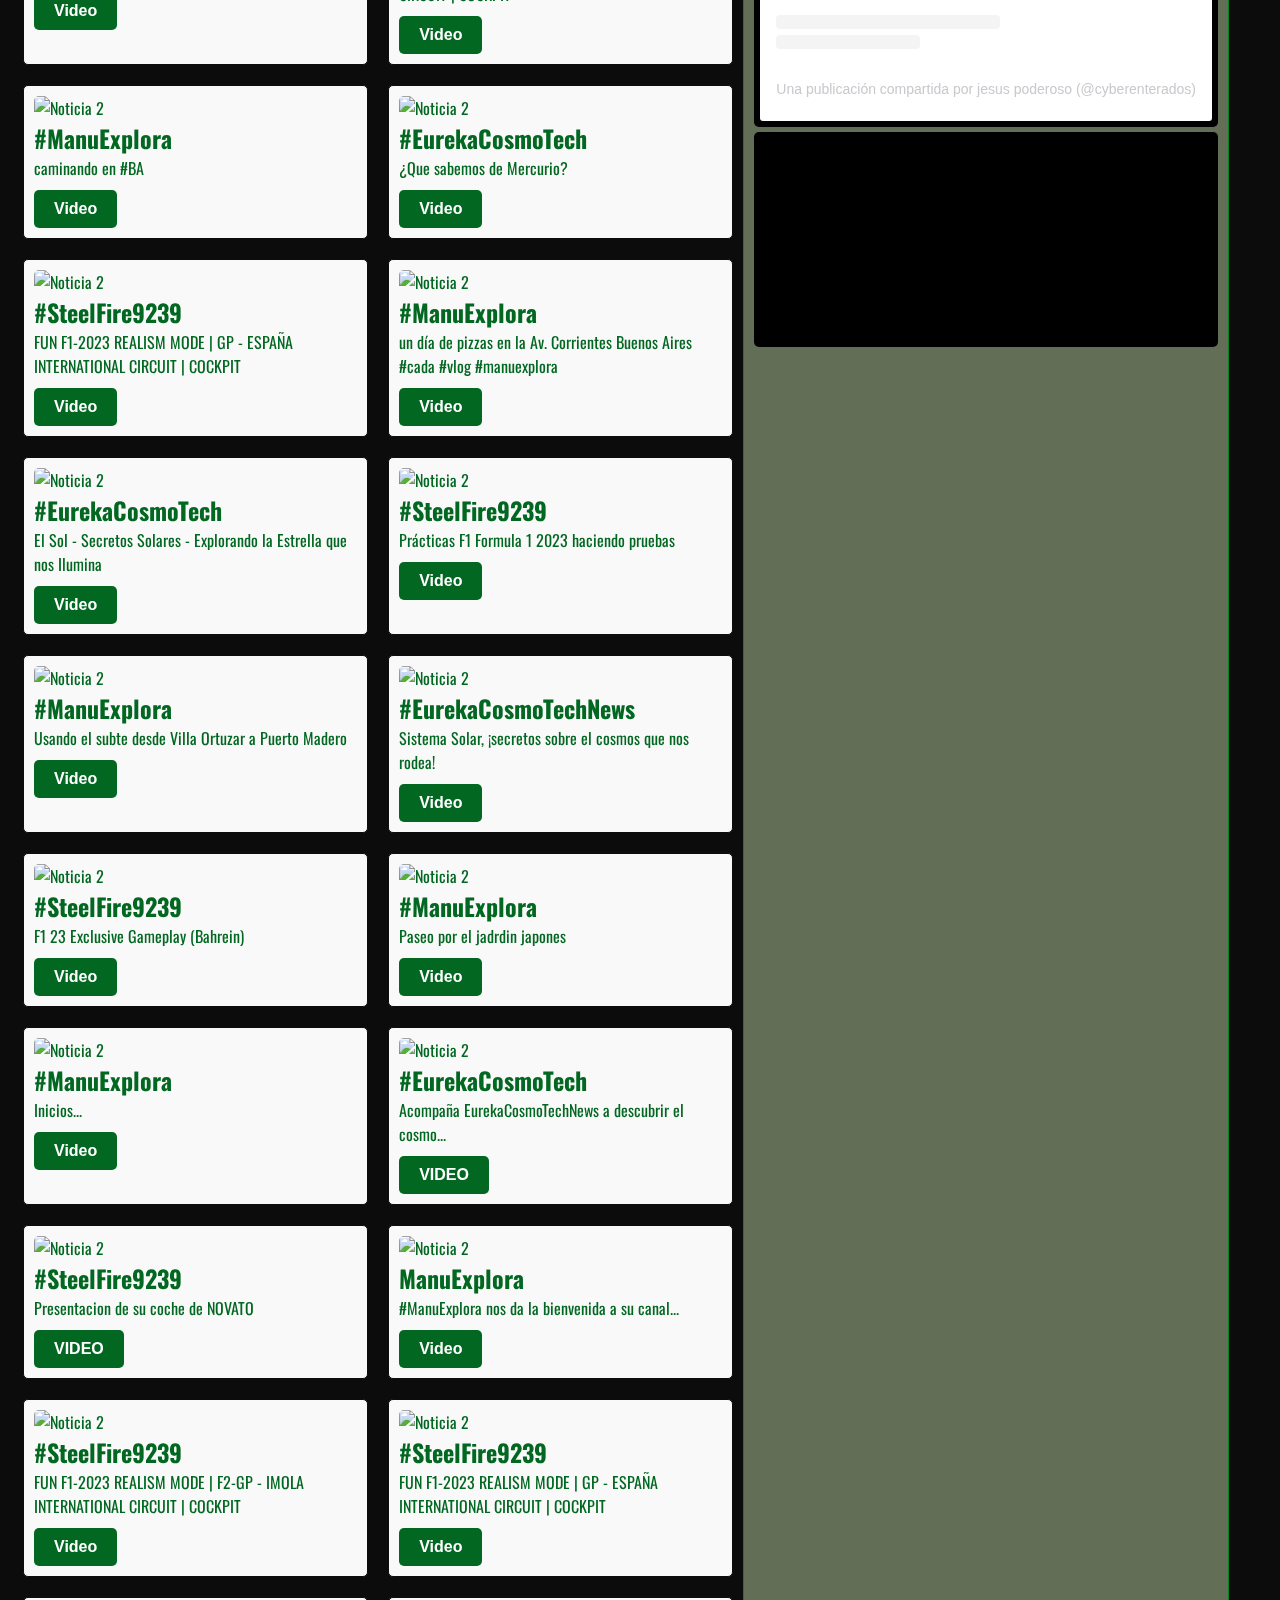
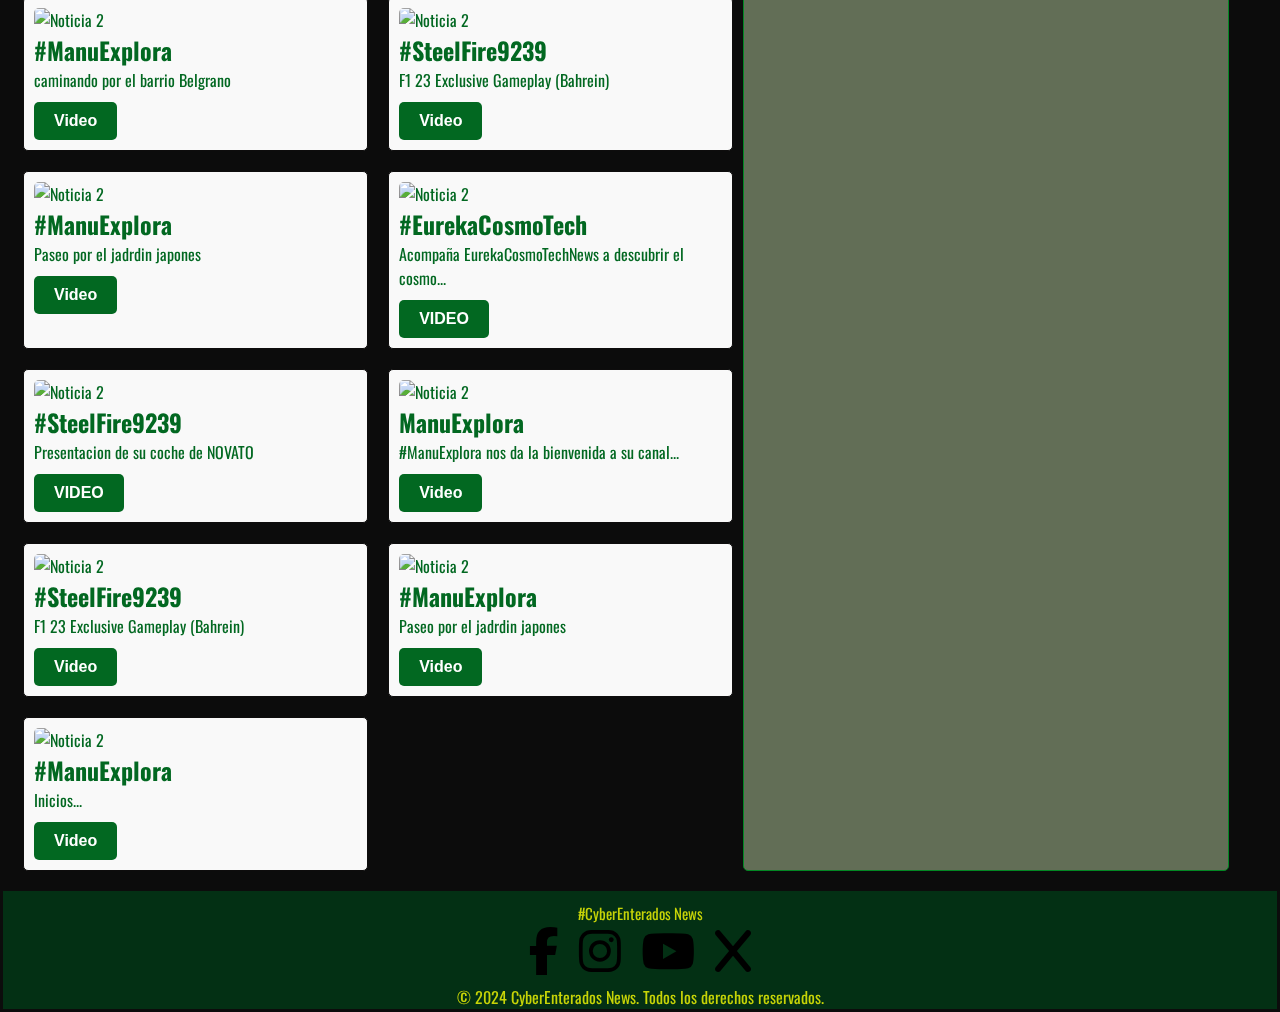
==== commit 1613f134: "agregando google analitycs" ====
--- a/index.html
+++ b/index.html
@@ -4,6 +4,17 @@
         <meta charset="UTF-8">
         <meta name="cyberenterados" content="CyberEnterados News ofrece las últimas noticias y actualizaciones sobre tecnología, cultura, y más.">
         <title>CyberEnterados News</title>
+
+        <!-- Google tag (gtag.js) -->
+        <script async src="https://www.googletagmanager.com/gtag/js?id=G-EMMB3EDH6K"></script>
+        <script>
+        window.dataLayer = window.dataLayer || [];
+        function gtag(){dataLayer.push(arguments);}
+        gtag('js', new Date());
+
+        gtag('config', 'G-EMMB3EDH6K');
+        </script>
+
         <!-- FONT AWESOME-->
         <link rel="stylesheet" href="https://cdnjs.cloudflare.com/ajax/libs/font-awesome/6.2.0/css/all.min.css">
         <!-- Style css-->
